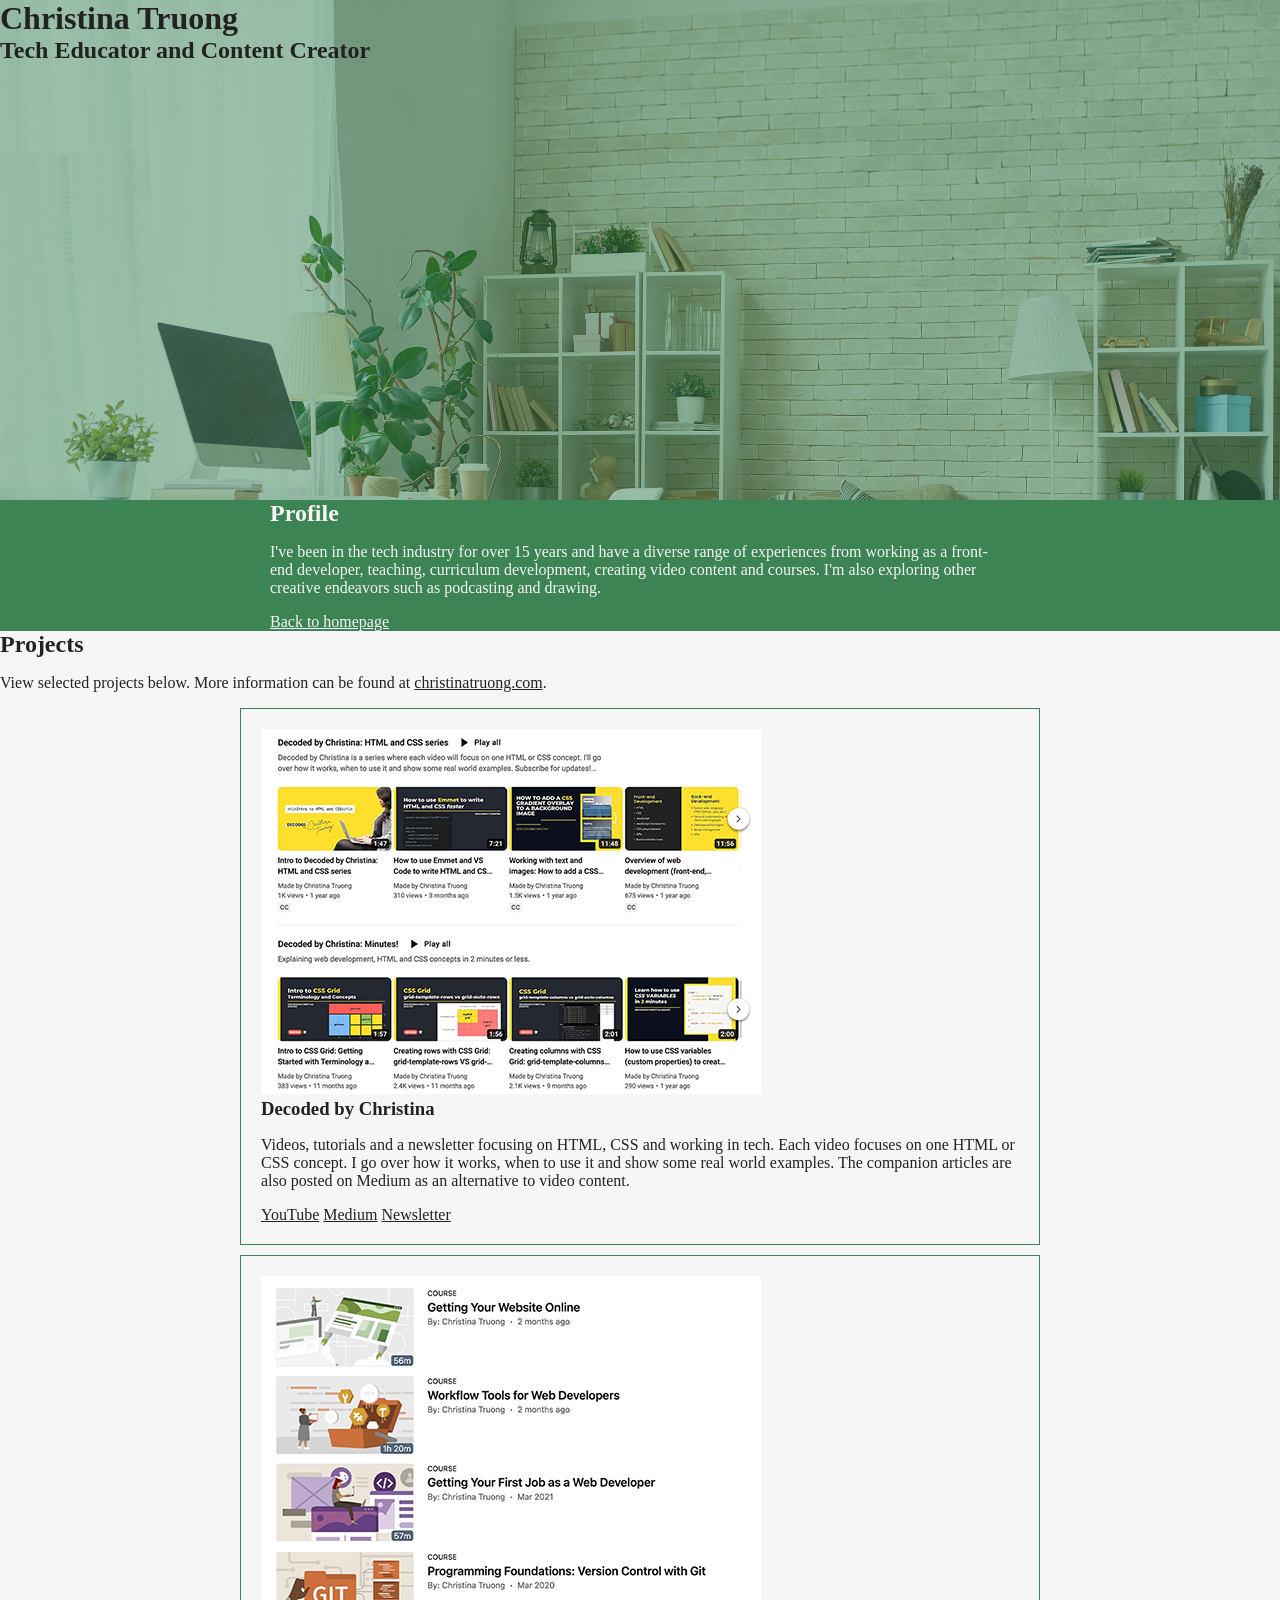
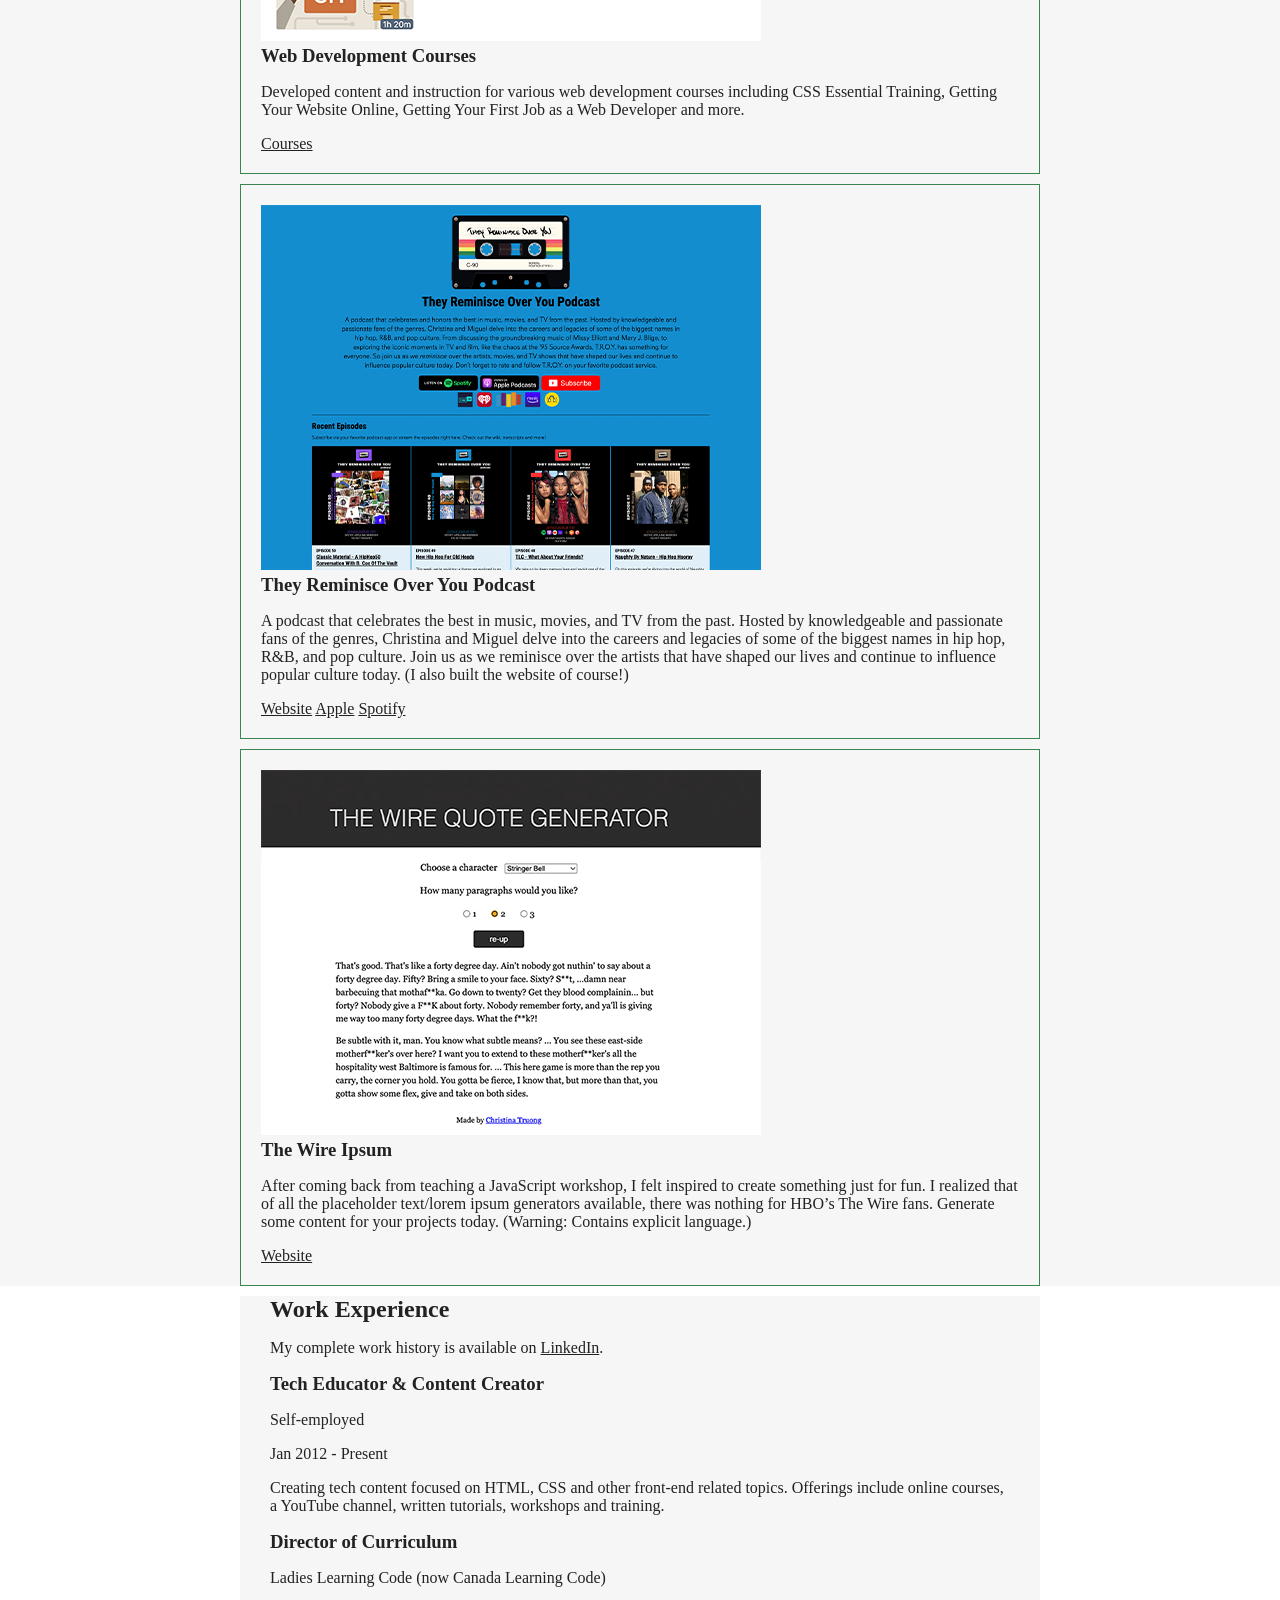
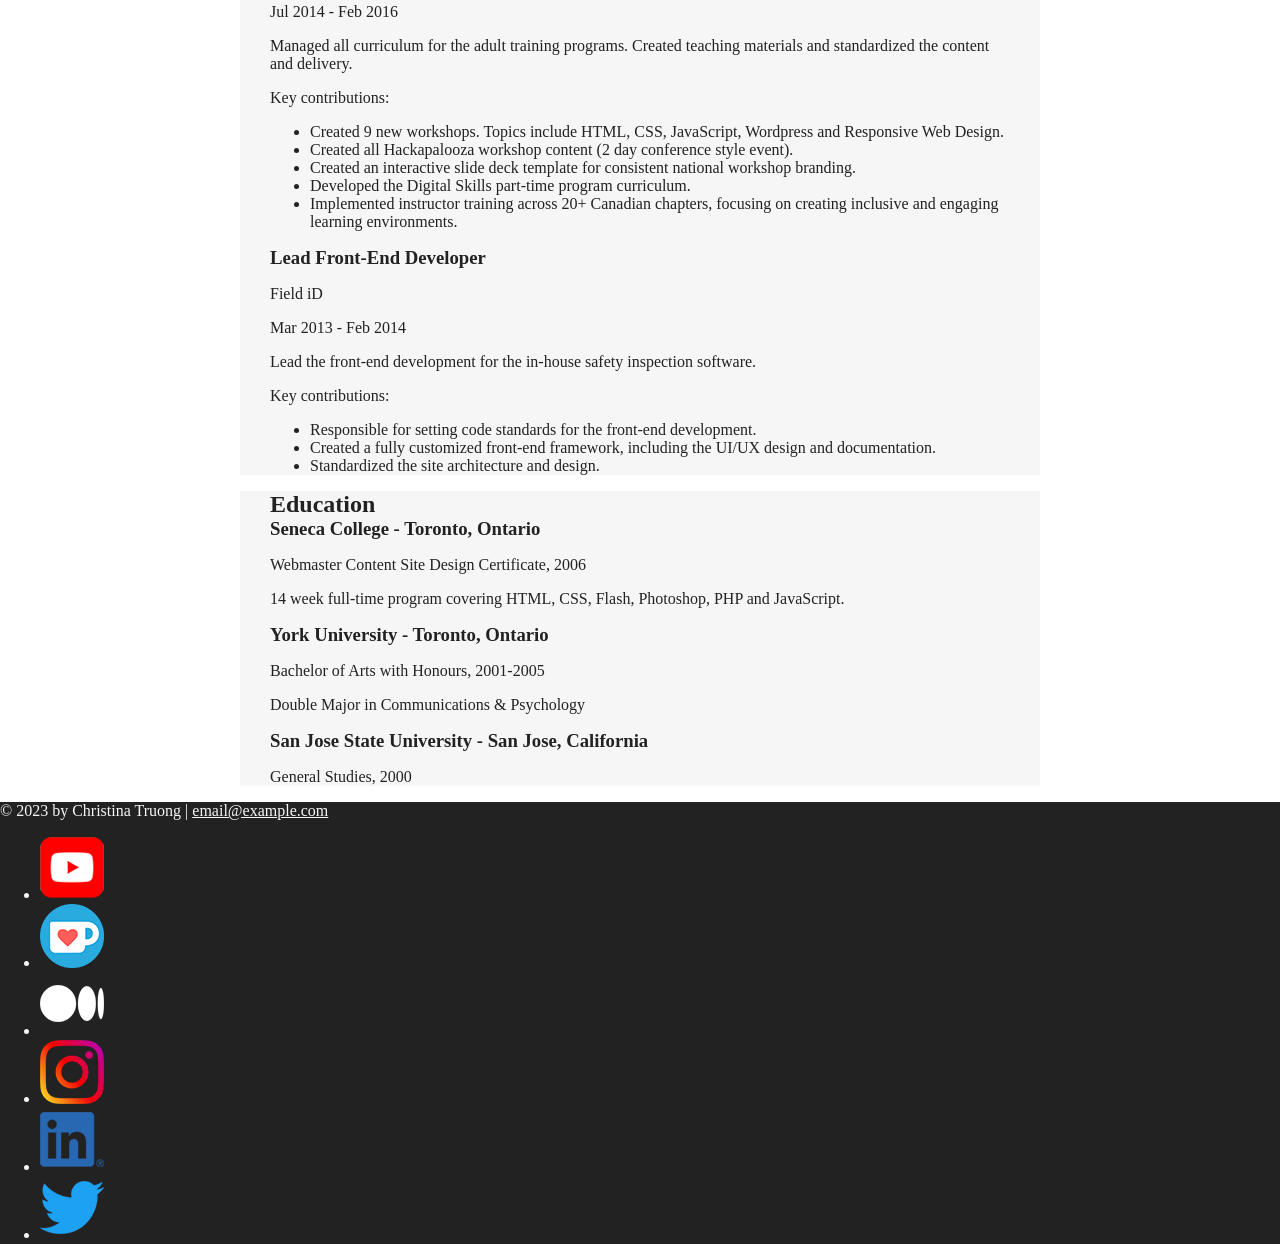
==== resume.html @ 8d16d16e "Center project items add green outline" ====
<!doctype html>
<html lang="en">
  <head>
    <meta charset="UTF-8" />
    <meta name="viewport" content="width=device-width, initial-scale=1.0" />
    <title>Resume | Christina Truong, Tech Educator and Content Creator</title>
    <link rel="stylesheet" href="css/styles.css" />
  </head>
  <body class="resume">
    <!-- //  INTRO  // -->
    <header>
      <h1>Christina Truong</h1>
      <h2>Tech Educator and Content Creator</h2>
    </header>

    <main>
      <!-- //  PROFILE  // -->
      <section id="about" class="bg-primary">
        <div class="content-wrap">
          <h2>Profile</h2>
          <p>
            I've been in the tech industry for over 15 years and have a diverse
            range of experiences from working as a front-end developer,
            teaching, curriculum development, creating video content and
            courses. I'm also exploring other creative endeavors such as
            podcasting and drawing.
          </p>

          <a href="index.html">Back to homepage</a>
        </div>
      </section>

      <!-- //  PROJECTS  // -->
      <section id="projects" class="bg-light">
        <h2>Projects</h2>
        <p>
          View selected projects below. More information can be found at
          <a href="https://christinatruong.com" target="_blank"
            >christinatruong.com</a
          >.
        </p>

        <section class="project-item">
          <img
            src="images/project-decoded-youtube-500px.png"
            srcset="images/project-decoded-youtube-1000px.png 2x"
            alt="Decoded by Christina YouTube video thumbnails"
          />
          <h3>Decoded by Christina</h3>
          <p>
            Videos, tutorials and a newsletter focusing on HTML, CSS and working
            in tech. Each video focuses on one HTML or CSS concept. I go over
            how it works, when to use it and show some real world examples. The
            companion articles are also posted on Medium as an alternative to
            video content.
          </p>
          <a href="https://www.youtube.com/@madebychristina" target="_blank"
            >YouTube</a
          >
          <a href="https://medium.com/@christinatruong" target="_blank"
            >Medium</a
          >
          <a href="https://bychristina.substack.com/" target="_blank"
            >Newsletter</a
          >
        </section>

        <section class="project-item">
          <img
            src="images/project-courses-500px.png"
            srcset="images/project-courses-1000px.png 2x"
            alt="List of course names and thumbnails"
          />
          <h3>Web Development Courses</h3>
          <p>
            Developed content and instruction for various web development
            courses including CSS Essential Training, Getting Your Website
            Online, Getting Your First Job as a Web Developer and more.
          </p>
          <a href="https://christinatruong.com/courses/" target="_blank"
            >Courses</a
          >
        </section>

        <section class="project-item">
          <img
            src="images/project-troy-podcast-500px.png"
            srcset="images/project-troy-podcast-1000px.png 2x"
            alt="The TROY podcast website homepage"
          />
          <h3>They Reminisce Over You Podcast</h3>
          <p>
            A podcast that celebrates the best in music, movies, and TV from the
            past. Hosted by knowledgeable and passionate fans of the genres,
            Christina and Miguel delve into the careers and legacies of some of
            the biggest names in hip hop, R&B, and pop culture. Join us as we
            reminisce over the artists that have shaped our lives and continue
            to influence popular culture today. (I also built the website of
            course!)
          </p>
          <a href="https://troypodcast.com/" target="_blank">Website</a>
          <a
            href="https://podcasts.apple.com/us/podcast/they-reminisce-over-you/id1541737531"
            target="_blank"
            >Apple</a
          >
          <a
            href="https://open.spotify.com/show/7JsQ0j7qldRFpHt63AI8Cn"
            target="_blank"
            >Spotify</a
          >
        </section>

        <section class="project-item">
          <img
            src="images/project-the-wire-ipsum-500px.png"
            srcset="images/project-the-wire-ipsum-1000px.png 2x"
            alt="The Wire Ipsum quote generator website"
          />
          <h3>The Wire Ipsum</h3>
          <p>
            After coming back from teaching a JavaScript workshop, I felt
            inspired to create something just for fun. I realized that of all
            the placeholder text/lorem ipsum generators available, there was
            nothing for HBO’s The Wire fans. Generate some content for your
            projects today. (Warning: Contains explicit language.)
          </p>
          <a href="https://thewireipsum.com" target="_blank">Website</a>
        </section>
      </section>

      <!-- //  WORK EXPERIENCE  // -->
      <section id="resume" class="bg-light content-wrap">
        <!-- Start content edits below this line.  -->
        <h2>Work Experience</h2>
        <p>
          My complete work history is available on
          <a href="https://ca.linkedin.com/in/christinatruong" target="_blank"
            >LinkedIn</a
          >.
        </p>

        <section>
          <h3>Tech Educator & Content Creator</h3>
          <p>Self-employed</p>
          <p>Jan 2012 - Present</p>

          <p>
            Creating tech content focused on HTML, CSS and other front-end
            related topics. Offerings include online courses, a YouTube channel,
            written tutorials, workshops and training.
          </p>
        </section>

        <section>
          <h3>Director of Curriculum</h3>
          <p>Ladies Learning Code (now Canada Learning Code)</p>
          <p>Jul 2014 - Feb 2016</p>

          <p>
            Managed all curriculum for the adult training programs. Created
            teaching materials and standardized the content and delivery.
          </p>
          <p>Key contributions:</p>
          <ul>
            <li>
              Created 9 new workshops. Topics include HTML, CSS, JavaScript,
              Wordpress and Responsive Web Design.
            </li>
            <li>
              Created all Hackapalooza workshop content (2 day conference style
              event).
            </li>
            <li>
              Created an interactive slide deck template for consistent national
              workshop branding.
            </li>
            <li>Developed the Digital Skills part-time program curriculum.</li>
            <li>
              Implemented instructor training across 20+ Canadian chapters,
              focusing on creating inclusive and engaging learning environments.
            </li>
          </ul>
        </section>

        <section>
          <h3>Lead Front-End Developer</h3>
          <p>Field iD</p>
          <p>Mar 2013 - Feb 2014</p>

          <p>
            Lead the front-end development for the in-house safety inspection
            software.
          </p>
          <p>Key contributions:</p>
          <ul>
            <li>
              Responsible for setting code standards for the front-end
              development.
            </li>
            <li>
              Created a fully customized front-end framework, including the
              UI/UX design and documentation.
            </li>
            <li>Standardized the site architecture and design.</li>
          </ul>
        </section>
      </section>

      <!-- //  EDUCATION & CERTIFICATIONS  // -->
      <section id="resume" class="bg-light content-wrap">
        <!-- Start content edits below this line.  -->
        <h2>Education</h2>

        <section>
          <h3>Seneca College - Toronto, Ontario</h3>
          <p>Webmaster Content Site Design Certificate, 2006</p>
          <p>
            14 week full-time program covering HTML, CSS, Flash, Photoshop, PHP
            and JavaScript.
          </p>
        </section>

        <section>
          <h3>York University - Toronto, Ontario</h3>
          <p>Bachelor of Arts with Honours, 2001-2005</p>
          <p>Double Major in Communications & Psychology</p>
        </section>

        <section>
          <h3>San Jose State University - San Jose, California</h3>
          <p>General Studies, 2000</p>
        </section>
      </section>
    </main>

    <!-- //  FOOTER INFO, SOCIAL MEDIA  // -->
    <footer id="contact" class="bg-dark">
      <p>
        © 2023 by Christina Truong |
        <a href="mailto:email@example.com">email@example.com</a>
      </p>

      <ul>
        <li>
          <a href="https://www.youtube.com/@madebychristina" target="_blank"
            ><img src="images/icon-logo-youtube.png" alt="My YouTube channel"
          /></a>
        </li>
        <li>
          <a href="https://ko-fi.com/christinatruong" target="_blank"
            ><img src="images/icon-logo-ko-fi.png" alt="My Ko-Fi homepage"
          /></a>
        </li>
        <li>
          <a href="https://medium.com/@christinatruong" target="_blank"
            ><img src="images/icon-logo-medium.png" alt="My Medium homepage"
          /></a>
        </li>
        <li>
          <a
            href="https://www.instagram.com/christina.is.online/"
            target="_blank"
            ><img src="images/icon-logo-instagram.png" alt="My Instagram"
          /></a>
        </li>
        <li>
          <a href="https://ca.linkedin.com/in/christinatruong" target="_blank"
            ><img src="images/icon-logo-linkedin.png" alt="My LinkedIn profile"
          /></a>
        </li>
        <li>
          <a href="https://twitter.com/christinatruong" target="_blank"
            ><img src="images/icon-logo-twitter.png" alt="My Twitter profile"
          /></a>
        </li>
      </ul>
    </footer>
  </body>
</html>
---- css/styles.css ----
/*
COLOR PALETTE

Dark green    #3c8453 rgb(60 132 83)
Sandy beige   #bcaa96
Dark gray     #222222
Light gray    #d3d4d6
Off-white     #f6f6f6
*/
:root {
  --Darkgray: #222222;
  --Off-white: #f6f6f6;
  --Dark-green: #3c8453;
  --color-dark: var(--Darkgray);
  --color-light: var(--Off-white);
  --color-primary: var(--Dark-green);
}

/* GLOBAL STYLES 
------------------------------------*/
html {
  box-sizing: border-box;
}
*,
*::after {
  box-sizing: inherit;
}
html,
body {
  height: 100%;
}
body {
  margin: 0;
  padding: 0;
}

a {
  color: var(--color-dark);
}
h1,
h2,
h3,
h4 {
  margin: 0 auto;
  padding: 0;
}

.bg-dark a,
.bg-primary a {
  color: var(--color-light);
}
.bg-dark {
  background: var(--color-dark);
  color: var(--color-light);
}

.bg-light {
  background: var(--color-light);
  color: var(--color-dark);
}

.bg-primary {
  background: var(--color-primary);
  color: var(--color-light);
}

.list-reset {
  list-style-type: none;
  margin: 0 auto;
  padding: 0;
}
.content-wrap {
  max-width: 800px;
  margin: 0 auto;
  padding: 0 30px;
}

/* HOME
------------------------------------*/
header {
  height: 500px;
  background-image:
    linear-gradient(rgba(60, 132, 83, 0.5), rgba(60, 132, 83, 0.5)),
    url("../images/bg-home-office-studio.jpg");
  background-repeat: no-repeat;
  background-position: top right;
  background-size: cover;
  color: var(--color-dark);
}

/* RESUME
------------------------------------*/

/* Profile
------------------------------------*/

/* Projects
------------------------------------*/
.project-item {
  border: 1px solid var(--color-primary);
  padding: 20px;
  margin: 0 auto;
  margin-bottom: 10px;
  max-width: 800px;
}

/* Work Experience
------------------------------------*/

/* Education
------------------------------------*/

/* FOOTER
------------------------------------*/
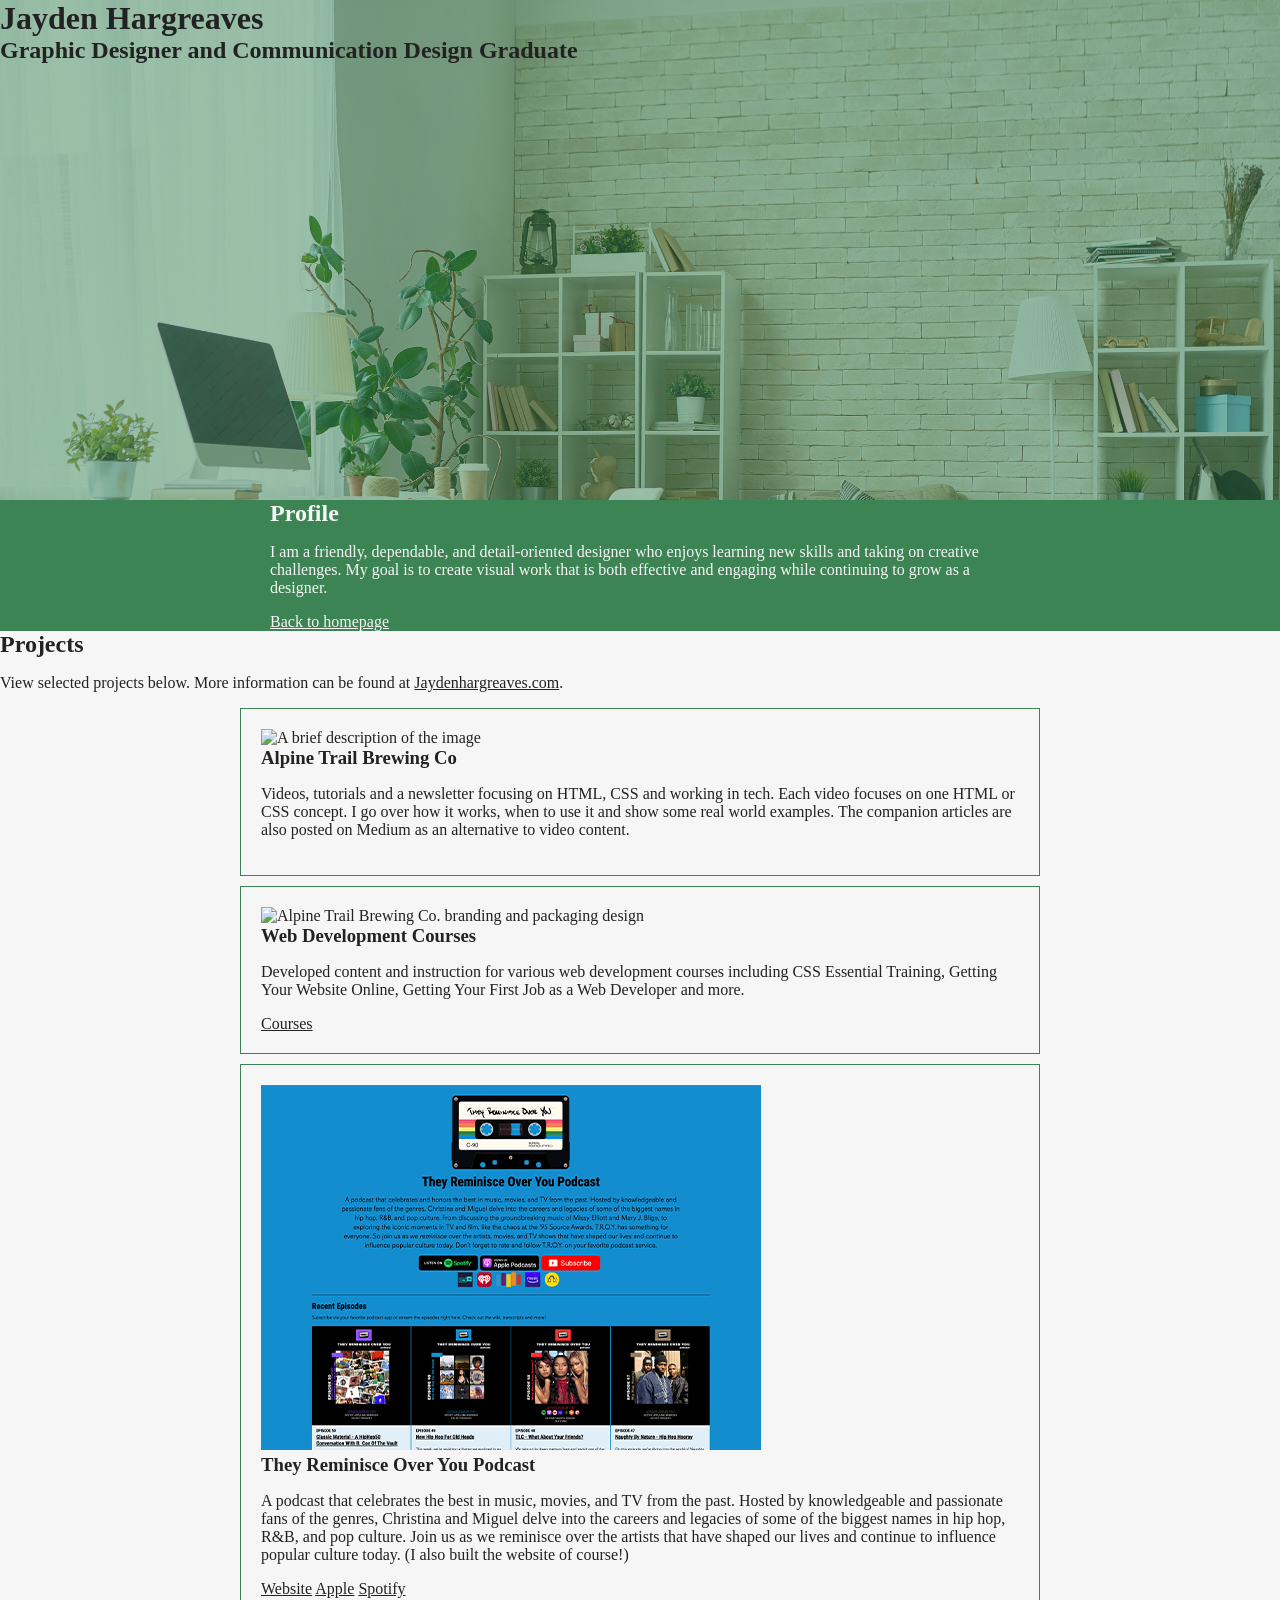
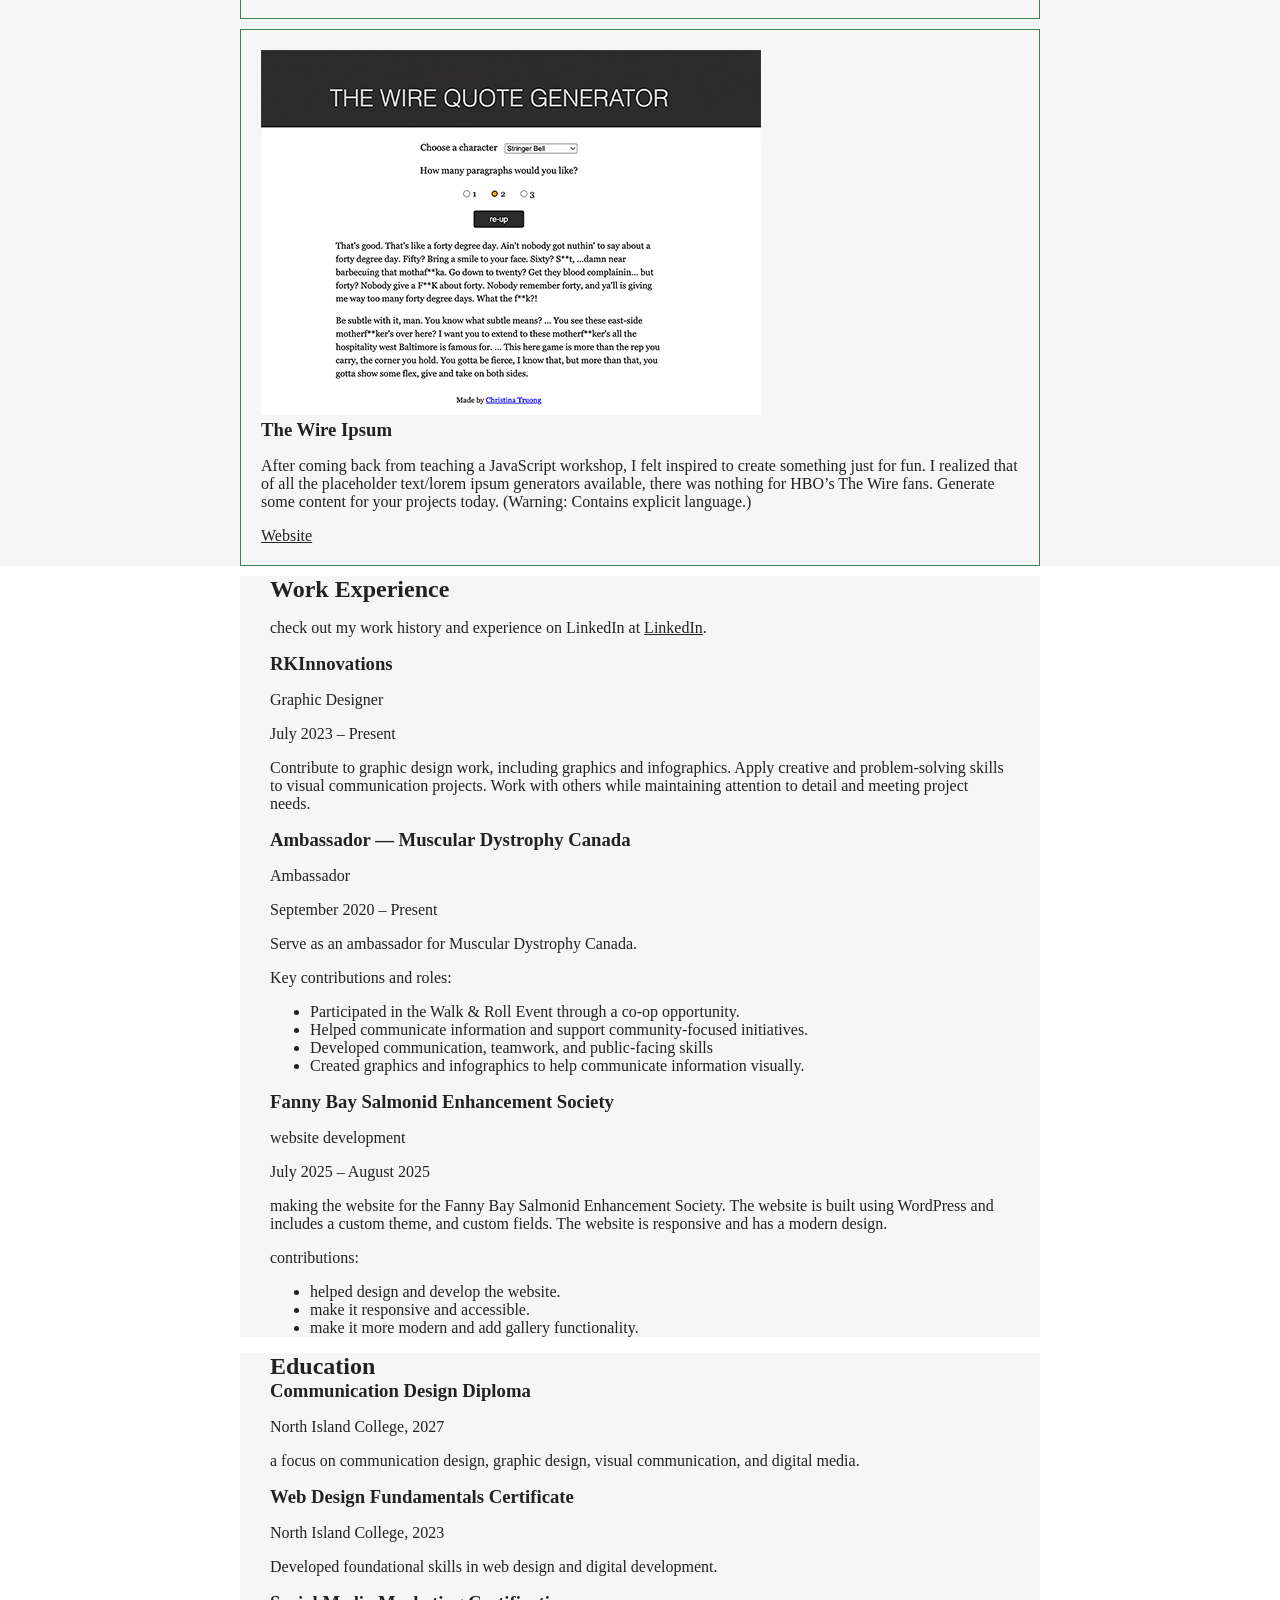
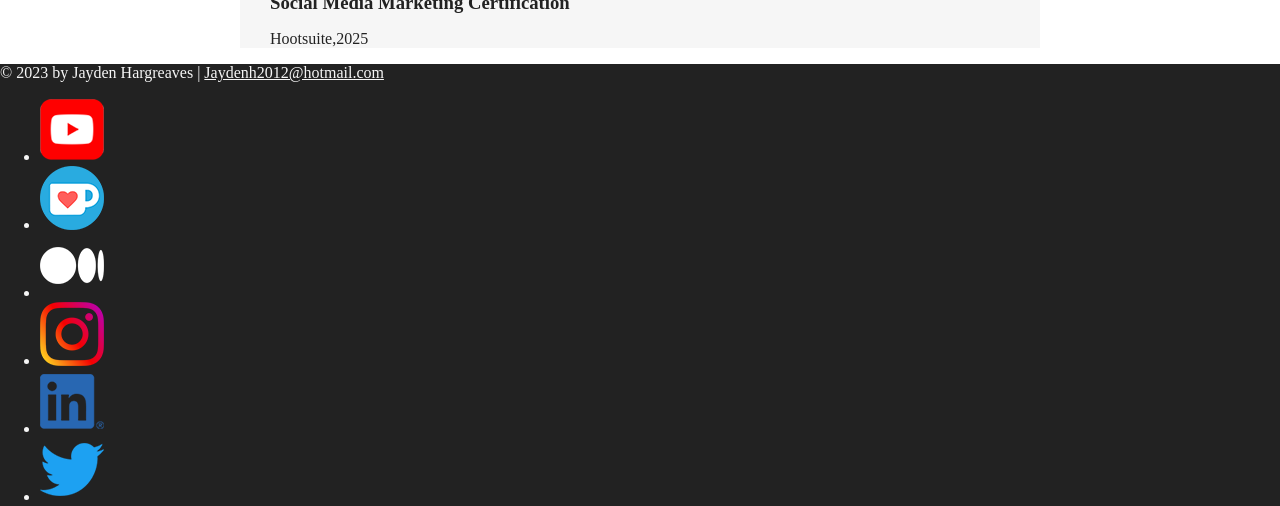
==== commit 27ebc3ac: "Update resume website with personal content and projects" ====
--- a/resume.html
+++ b/resume.html
@@ -3,14 +3,17 @@
   <head>
     <meta charset="UTF-8" />
     <meta name="viewport" content="width=device-width, initial-scale=1.0" />
-    <title>Resume | Christina Truong, Tech Educator and Content Creator</title>
+    <title>
+      Resume | Jayden Hargreaves, Graphic Designer and Communication Design
+      Graduate
+    </title>
     <link rel="stylesheet" href="css/styles.css" />
   </head>
   <body class="resume">
     <!-- //  INTRO  // -->
     <header>
-      <h1>Christina Truong</h1>
-      <h2>Tech Educator and Content Creator</h2>
+      <h1>Jayden Hargreaves</h1>
+      <h2>Graphic Designer and Communication Design Graduate</h2>
     </header>
 
     <main>
@@ -19,11 +22,10 @@
         <div class="content-wrap">
           <h2>Profile</h2>
           <p>
-            I've been in the tech industry for over 15 years and have a diverse
-            range of experiences from working as a front-end developer,
-            teaching, curriculum development, creating video content and
-            courses. I'm also exploring other creative endeavors such as
-            podcasting and drawing.
+            I am a friendly, dependable, and detail-oriented designer who enjoys
+            learning new skills and taking on creative challenges. My goal is to
+            create visual work that is both effective and engaging while
+            continuing to grow as a designer.
           </p>
 
           <a href="index.html">Back to homepage</a>
@@ -35,18 +37,14 @@
         <h2>Projects</h2>
         <p>
           View selected projects below. More information can be found at
-          <a href="https://christinatruong.com" target="_blank"
-            >christinatruong.com</a
+          <a href="https://jaydenhargreaves.com" target="_blank"
+            >Jaydenhargreaves.com</a
           >.
         </p>
 
         <section class="project-item">
-          <img
-            src="images/project-decoded-youtube-500px.png"
-            srcset="images/project-decoded-youtube-1000px.png 2x"
-            alt="Decoded by Christina YouTube video thumbnails"
-          />
-          <h3>Decoded by Christina</h3>
+          <img src="images/vvvv.png" alt="A brief description of the image" />
+          <h3>Alpine Trail Brewing Co</h3>
           <p>
             Videos, tutorials and a newsletter focusing on HTML, CSS and working
             in tech. Each video focuses on one HTML or CSS concept. I go over
@@ -54,22 +52,12 @@
             companion articles are also posted on Medium as an alternative to
             video content.
           </p>
-          <a href="https://www.youtube.com/@madebychristina" target="_blank"
-            >YouTube</a
-          >
-          <a href="https://medium.com/@christinatruong" target="_blank"
-            >Medium</a
-          >
-          <a href="https://bychristina.substack.com/" target="_blank"
-            >Newsletter</a
-          >
         </section>
 
         <section class="project-item">
           <img
-            src="images/project-courses-500px.png"
-            srcset="images/project-courses-1000px.png 2x"
-            alt="List of course names and thumbnails"
+            src="alpine-trail-brewing.jpg"
+            alt="Alpine Trail Brewing Co. branding and packaging design"
           />
           <h3>Web Development Courses</h3>
           <p>
@@ -134,75 +122,64 @@
         <!-- Start content edits below this line.  -->
         <h2>Work Experience</h2>
         <p>
-          My complete work history is available on
+          check out my work history and experience on LinkedIn at
           <a href="https://ca.linkedin.com/in/christinatruong" target="_blank"
             >LinkedIn</a
           >.
         </p>
 
         <section>
-          <h3>Tech Educator & Content Creator</h3>
-          <p>Self-employed</p>
-          <p>Jan 2012 - Present</p>
-
-          <p>
-            Creating tech content focused on HTML, CSS and other front-end
-            related topics. Offerings include online courses, a YouTube channel,
-            written tutorials, workshops and training.
-          </p>
-        </section>
-
-        <section>
-          <h3>Director of Curriculum</h3>
-          <p>Ladies Learning Code (now Canada Learning Code)</p>
-          <p>Jul 2014 - Feb 2016</p>
-
-          <p>
-            Managed all curriculum for the adult training programs. Created
-            teaching materials and standardized the content and delivery.
-          </p>
-          <p>Key contributions:</p>
+          <h3>RKInnovations</h3>
+          <p>Graphic Designer</p>
+          <p>July 2023 – Present</p>
+
+          <p>
+            Contribute to graphic design work, including graphics and
+            infographics. Apply creative and problem-solving skills to visual
+            communication projects. Work with others while maintaining attention
+            to detail and meeting project needs.
+          </p>
+        </section>
+
+        <section>
+          <h3>Ambassador — Muscular Dystrophy Canada</h3>
+          <p>Ambassador</p>
+          <p>September 2020 – Present</p>
+
+          <p>Serve as an ambassador for Muscular Dystrophy Canada.</p>
+          <p>Key contributions and roles:</p>
           <ul>
             <li>
-              Created 9 new workshops. Topics include HTML, CSS, JavaScript,
-              Wordpress and Responsive Web Design.
+              Participated in the Walk & Roll Event through a co-op opportunity.
             </li>
             <li>
-              Created all Hackapalooza workshop content (2 day conference style
-              event).
+              Helped communicate information and support community-focused
+              initiatives.
             </li>
+            <li>Developed communication, teamwork, and public-facing skills</li>
             <li>
-              Created an interactive slide deck template for consistent national
-              workshop branding.
-            </li>
-            <li>Developed the Digital Skills part-time program curriculum.</li>
-            <li>
-              Implemented instructor training across 20+ Canadian chapters,
-              focusing on creating inclusive and engaging learning environments.
+              Created graphics and infographics to help communicate information
+              visually.
             </li>
           </ul>
         </section>
 
         <section>
-          <h3>Lead Front-End Developer</h3>
-          <p>Field iD</p>
-          <p>Mar 2013 - Feb 2014</p>
-
-          <p>
-            Lead the front-end development for the in-house safety inspection
-            software.
-          </p>
-          <p>Key contributions:</p>
+          <h3>Fanny Bay Salmonid Enhancement Society</h3>
+          <p>website development</p>
+          <p>July 2025 – August 2025</p>
+
+          <p>
+            making the website for the Fanny Bay Salmonid Enhancement Society.
+            The website is built using WordPress and includes a custom theme,
+            and custom fields. The website is responsive and has a modern
+            design.
+          </p>
+          <p>contributions:</p>
           <ul>
-            <li>
-              Responsible for setting code standards for the front-end
-              development.
-            </li>
-            <li>
-              Created a fully customized front-end framework, including the
-              UI/UX design and documentation.
-            </li>
-            <li>Standardized the site architecture and design.</li>
+            <li>helped design and develop the website.</li>
+            <li>make it responsive and accessible.</li>
+            <li>make it more modern and add gallery functionality.</li>
           </ul>
         </section>
       </section>
@@ -213,23 +190,25 @@
         <h2>Education</h2>
 
         <section>
-          <h3>Seneca College - Toronto, Ontario</h3>
-          <p>Webmaster Content Site Design Certificate, 2006</p>
-          <p>
-            14 week full-time program covering HTML, CSS, Flash, Photoshop, PHP
-            and JavaScript.
-          </p>
-        </section>
-
-        <section>
-          <h3>York University - Toronto, Ontario</h3>
-          <p>Bachelor of Arts with Honours, 2001-2005</p>
-          <p>Double Major in Communications & Psychology</p>
-        </section>
-
-        <section>
-          <h3>San Jose State University - San Jose, California</h3>
-          <p>General Studies, 2000</p>
+          <h3>Communication Design Diploma</h3>
+          <p>North Island College, 2027</p>
+          <p>
+            a focus on communication design, graphic design, visual
+            communication, and digital media.
+          </p>
+        </section>
+
+        <section>
+          <h3>Web Design Fundamentals Certificate</h3>
+          <p>North Island College, 2023</p>
+          <p>
+            Developed foundational skills in web design and digital development.
+          </p>
+        </section>
+
+        <section>
+          <h3>Social Media Marketing Certification</h3>
+          <p>Hootsuite,2025</p>
         </section>
       </section>
     </main>
@@ -237,8 +216,8 @@
     <!-- //  FOOTER INFO, SOCIAL MEDIA  // -->
     <footer id="contact" class="bg-dark">
       <p>
-        © 2023 by Christina Truong |
-        <a href="mailto:email@example.com">email@example.com</a>
+        © 2023 by Jayden Hargreaves |
+        <a href="mailto:Jaydenh2012@hotmail.com">Jaydenh2012@hotmail.com</a>
       </p>
 
       <ul>
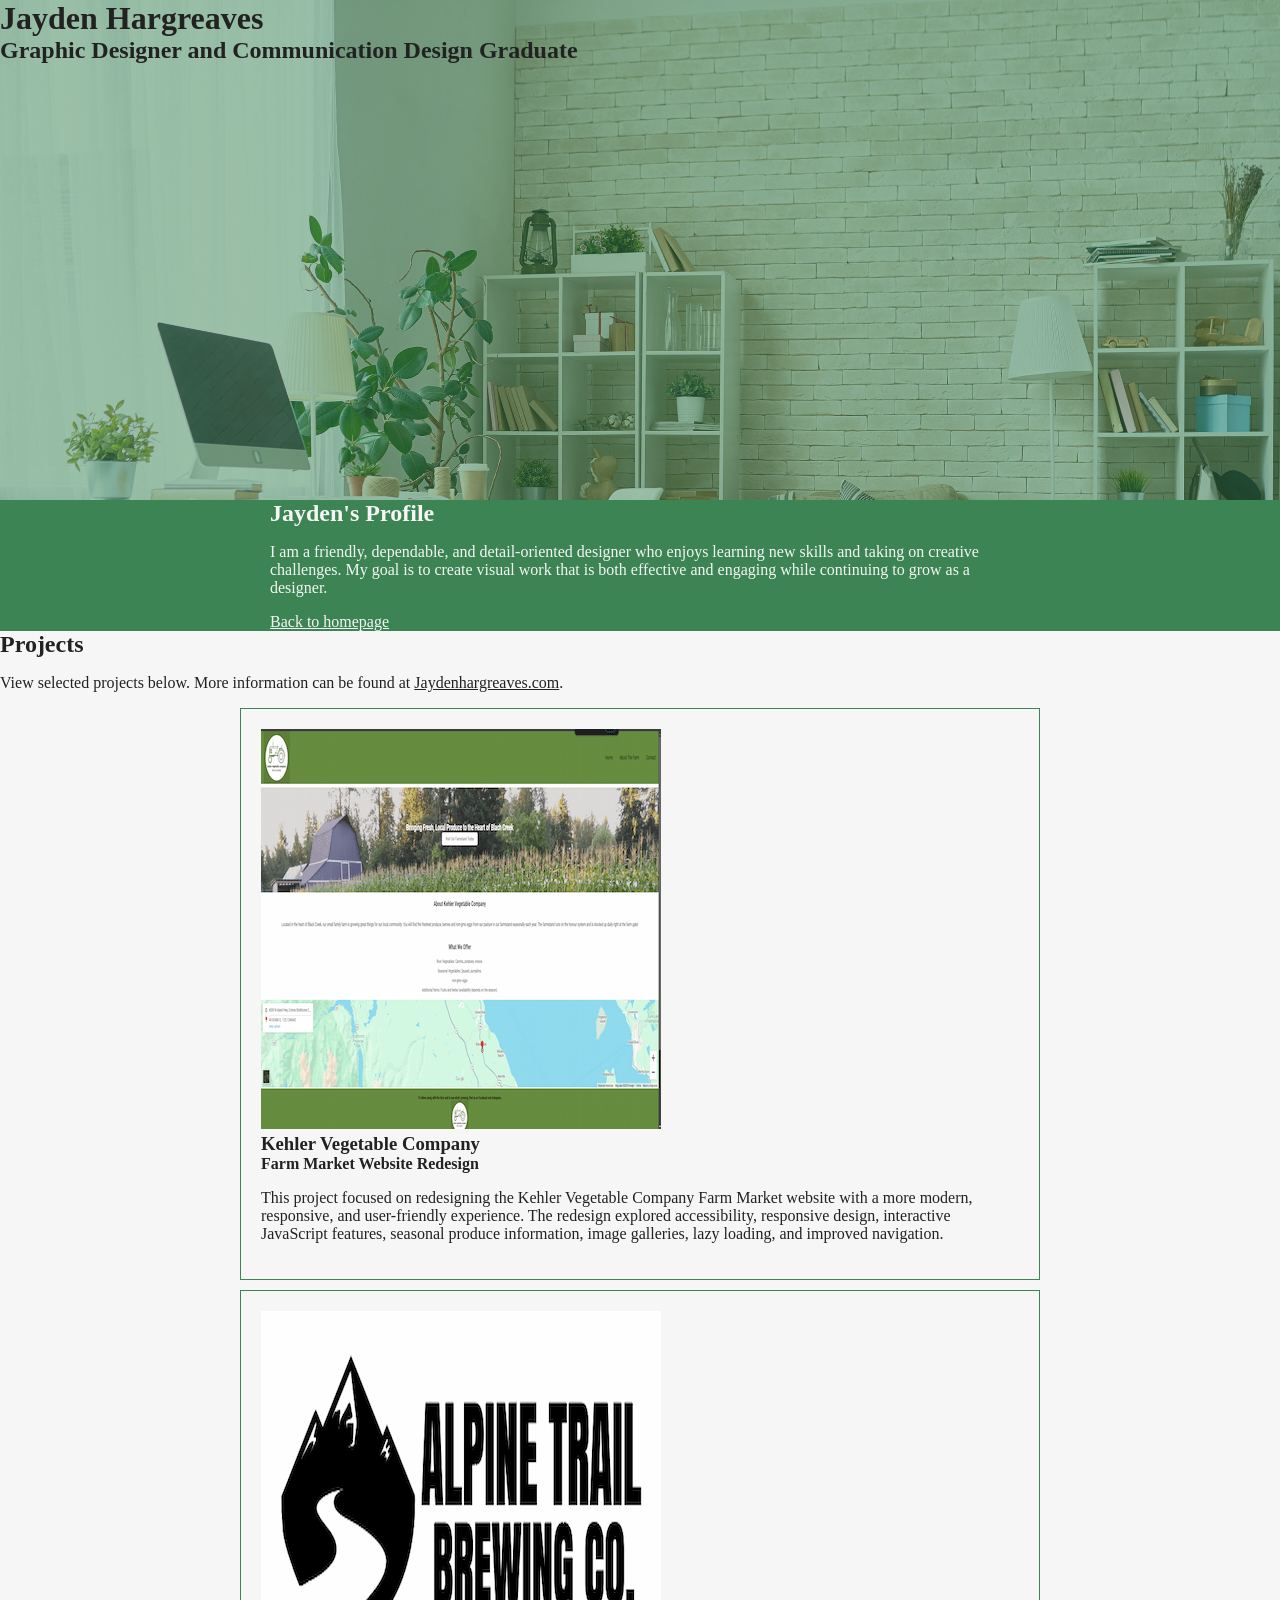
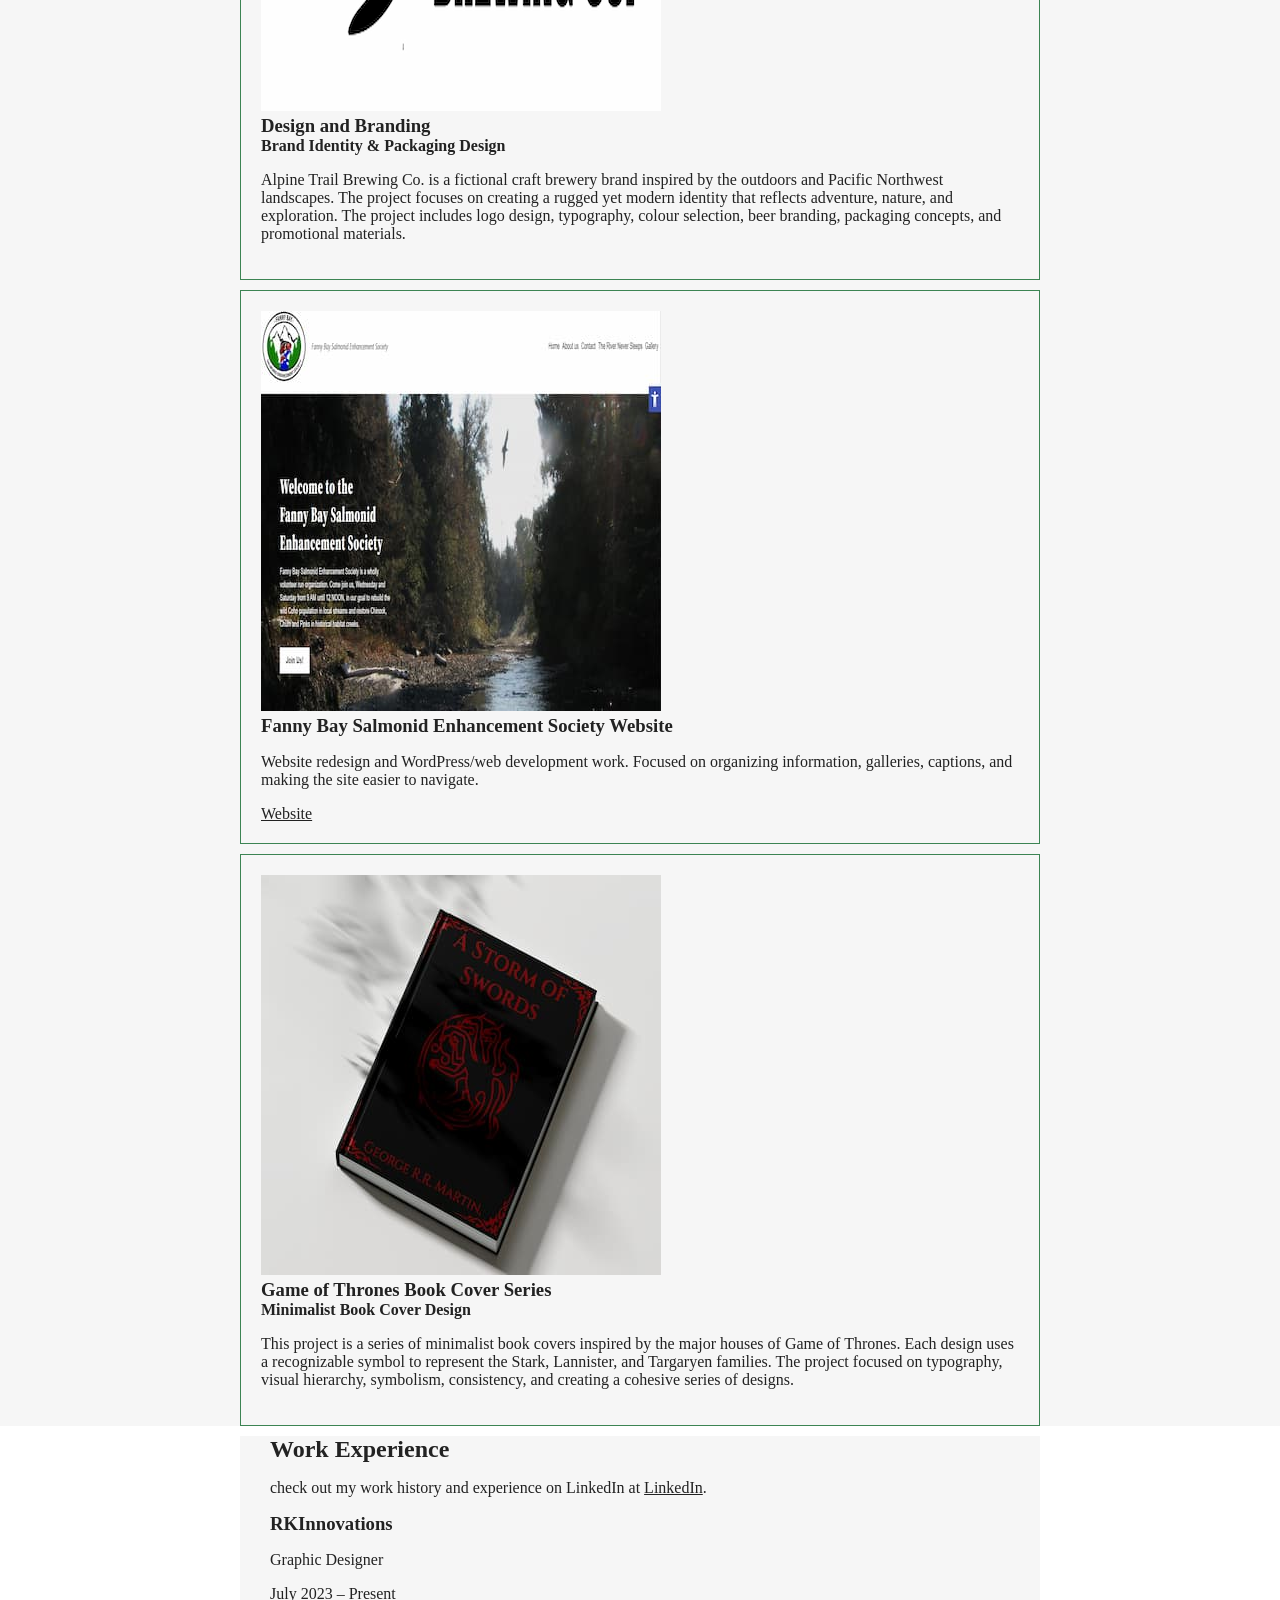
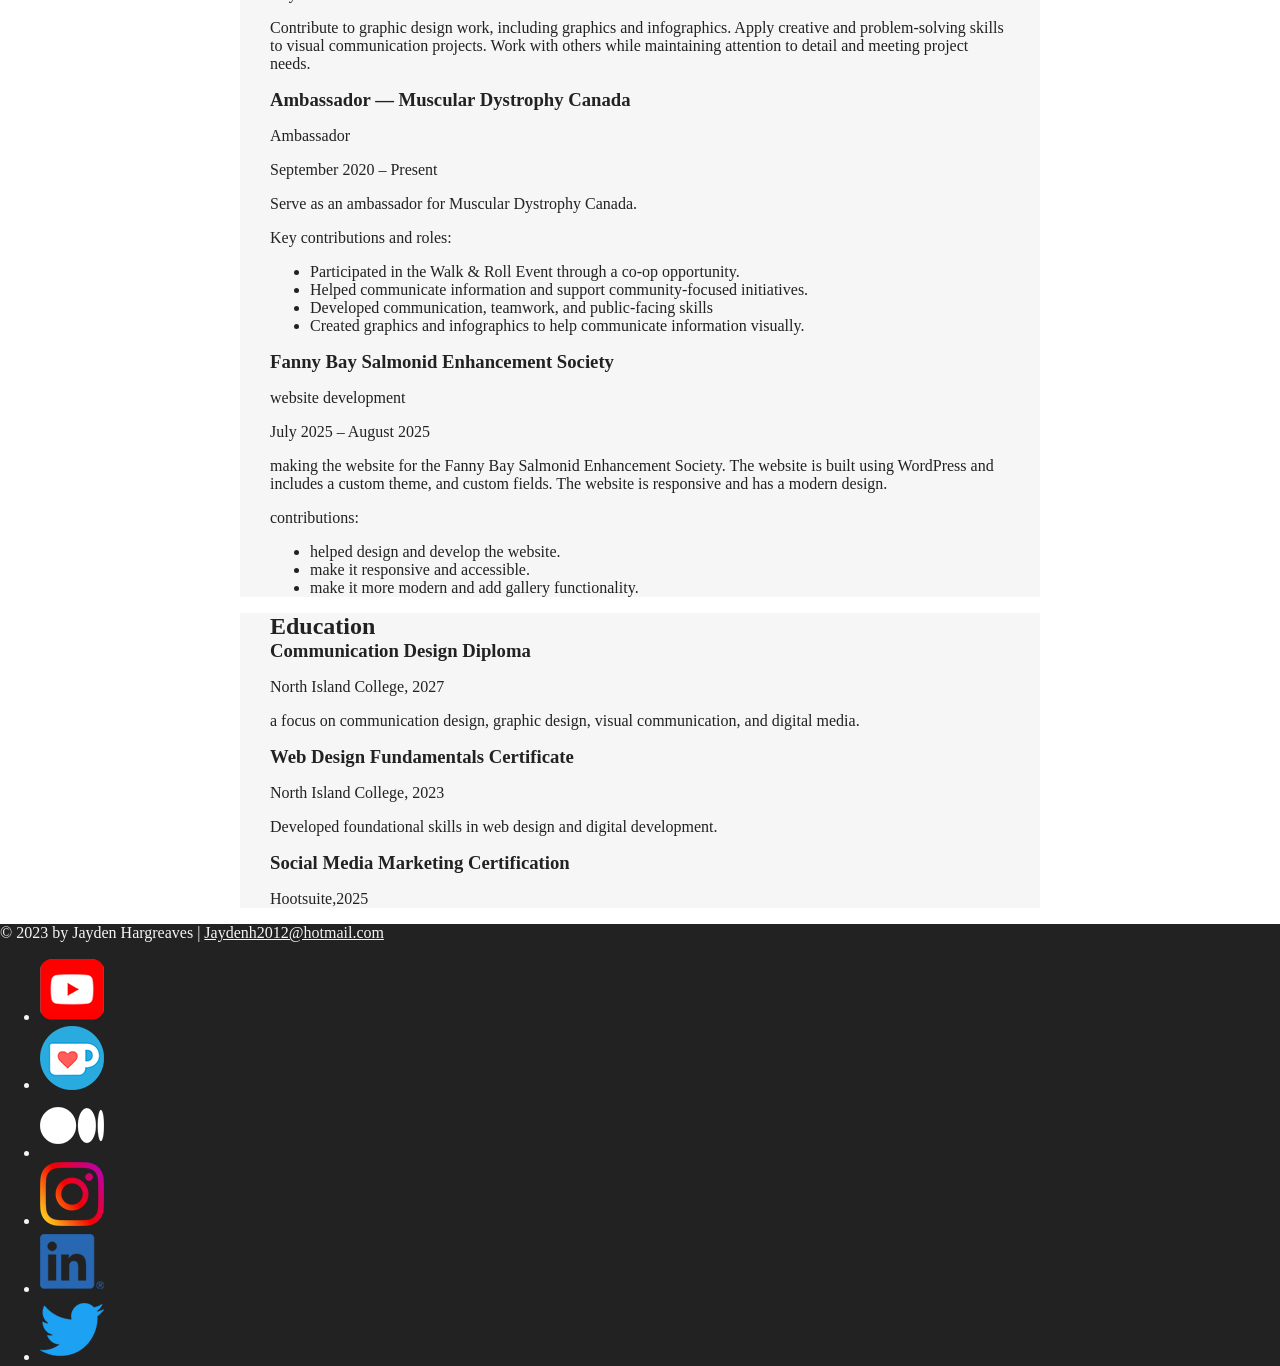
==== commit 10de67fa: "Finish project information and finalize resume site edits" ====
--- a/resume.html
+++ b/resume.html
@@ -20,7 +20,7 @@
       <!-- //  PROFILE  // -->
       <section id="about" class="bg-primary">
         <div class="content-wrap">
-          <h2>Profile</h2>
+          <h2>Jayden's Profile</h2>
           <p>
             I am a friendly, dependable, and detail-oriented designer who enjoys
             learning new skills and taking on creative challenges. My goal is to
@@ -43,77 +43,66 @@
         </p>
 
         <section class="project-item">
-          <img src="images/vvvv.png" alt="A brief description of the image" />
-          <h3>Alpine Trail Brewing Co</h3>
-          <p>
-            Videos, tutorials and a newsletter focusing on HTML, CSS and working
-            in tech. Each video focuses on one HTML or CSS concept. I go over
-            how it works, when to use it and show some real world examples. The
-            companion articles are also posted on Medium as an alternative to
-            video content.
-          </p>
-        </section>
-
-        <section class="project-item">
-          <img
-            src="alpine-trail-brewing.jpg"
+          <img
+            src="images/farm-photo1.png"
+            alt="Kehler Vegetable Company farm market"
+          />
+          <h3>Kehler Vegetable Company</h3>
+          <h4>Farm Market Website Redesign</h4>
+          <p>
+            This project focused on redesigning the Kehler Vegetable Company
+            Farm Market website with a more modern, responsive, and
+            user-friendly experience. The redesign explored accessibility,
+            responsive design, interactive JavaScript features, seasonal produce
+            information, image galleries, lazy loading, and improved navigation.
+          </p>
+        </section>
+
+        <section class="project-item">
+          <img
+            src="images/alpine-400px.png"
             alt="Alpine Trail Brewing Co. branding and packaging design"
           />
-          <h3>Web Development Courses</h3>
-          <p>
-            Developed content and instruction for various web development
-            courses including CSS Essential Training, Getting Your Website
-            Online, Getting Your First Job as a Web Developer and more.
-          </p>
-          <a href="https://christinatruong.com/courses/" target="_blank"
-            >Courses</a
-          >
-        </section>
-
-        <section class="project-item">
-          <img
-            src="images/project-troy-podcast-500px.png"
-            srcset="images/project-troy-podcast-1000px.png 2x"
-            alt="The TROY podcast website homepage"
-          />
-          <h3>They Reminisce Over You Podcast</h3>
-          <p>
-            A podcast that celebrates the best in music, movies, and TV from the
-            past. Hosted by knowledgeable and passionate fans of the genres,
-            Christina and Miguel delve into the careers and legacies of some of
-            the biggest names in hip hop, R&B, and pop culture. Join us as we
-            reminisce over the artists that have shaped our lives and continue
-            to influence popular culture today. (I also built the website of
-            course!)
-          </p>
-          <a href="https://troypodcast.com/" target="_blank">Website</a>
-          <a
-            href="https://podcasts.apple.com/us/podcast/they-reminisce-over-you/id1541737531"
-            target="_blank"
-            >Apple</a
-          >
-          <a
-            href="https://open.spotify.com/show/7JsQ0j7qldRFpHt63AI8Cn"
-            target="_blank"
-            >Spotify</a
-          >
-        </section>
-
-        <section class="project-item">
-          <img
-            src="images/project-the-wire-ipsum-500px.png"
-            srcset="images/project-the-wire-ipsum-1000px.png 2x"
-            alt="The Wire Ipsum quote generator website"
-          />
-          <h3>The Wire Ipsum</h3>
-          <p>
-            After coming back from teaching a JavaScript workshop, I felt
-            inspired to create something just for fun. I realized that of all
-            the placeholder text/lorem ipsum generators available, there was
-            nothing for HBO’s The Wire fans. Generate some content for your
-            projects today. (Warning: Contains explicit language.)
-          </p>
-          <a href="https://thewireipsum.com" target="_blank">Website</a>
+          <h3>Design and Branding</h3>
+          <h4>Brand Identity & Packaging Design</h4>
+          <p>
+            Alpine Trail Brewing Co. is a fictional craft brewery brand inspired
+            by the outdoors and Pacific Northwest landscapes. The project
+            focuses on creating a rugged yet modern identity that reflects
+            adventure, nature, and exploration. The project includes logo
+            design, typography, colour selection, beer branding, packaging
+            concepts, and promotional materials.
+          </p>
+        </section>
+
+        <section class="project-item">
+          <img
+            src="images/fanny-bay.jpg"
+            alt="fanny bay salmonid enhancement society"
+          />
+          <h3>Fanny Bay Salmonid Enhancement Society Website</h3>
+          <p>
+            Website redesign and WordPress/web development work. Focused on
+            organizing information, galleries, captions, and making the site
+            easier to navigate.
+          </p>
+          <a href="https://fbses.ca/#Goals" target="_blank">Website</a>
+        </section>
+
+        <section class="project-item">
+          <img
+            src="images/Book cover mockup3.jpg"
+            alt="Game of Thrones Book Cover Series"
+          />
+          <h3>Game of Thrones Book Cover Series</h3>
+          <h4>Minimalist Book Cover Design</h4>
+          <p>
+            This project is a series of minimalist book covers inspired by the
+            major houses of Game of Thrones. Each design uses a recognizable
+            symbol to represent the Stark, Lannister, and Targaryen families.
+            The project focused on typography, visual hierarchy, symbolism,
+            consistency, and creating a cohesive series of designs.
+          </p>
         </section>
       </section>
 
@@ -123,7 +112,7 @@
         <h2>Work Experience</h2>
         <p>
           check out my work history and experience on LinkedIn at
-          <a href="https://ca.linkedin.com/in/christinatruong" target="_blank"
+          <a href="https://ca.linkedin.com/in/jaydenhargreaves" target="_blank"
             >LinkedIn</a
           >.
         </p>
@@ -222,34 +211,32 @@
 
       <ul>
         <li>
-          <a href="https://www.youtube.com/@madebychristina" target="_blank"
+          <a href="https://www.youtube.com/@jaydenhargreaves" target="_blank"
             ><img src="images/icon-logo-youtube.png" alt="My YouTube channel"
           /></a>
         </li>
         <li>
-          <a href="https://ko-fi.com/christinatruong" target="_blank"
+          <a href="https://ko-fi.com/jaydenhargreaves" target="_blank"
             ><img src="images/icon-logo-ko-fi.png" alt="My Ko-Fi homepage"
           /></a>
         </li>
         <li>
-          <a href="https://medium.com/@christinatruong" target="_blank"
+          <a href="https://medium.com/@jaydenhargreaves" target="_blank"
             ><img src="images/icon-logo-medium.png" alt="My Medium homepage"
           /></a>
         </li>
         <li>
-          <a
-            href="https://www.instagram.com/christina.is.online/"
-            target="_blank"
+          <a href="https://www.instagram.com/jaydenhargreaves/" target="_blank"
             ><img src="images/icon-logo-instagram.png" alt="My Instagram"
           /></a>
         </li>
         <li>
-          <a href="https://ca.linkedin.com/in/christinatruong" target="_blank"
+          <a href="https://ca.linkedin.com/in/jaydenhargreaves" target="_blank"
             ><img src="images/icon-logo-linkedin.png" alt="My LinkedIn profile"
           /></a>
         </li>
         <li>
-          <a href="https://twitter.com/christinatruong" target="_blank"
+          <a href="https://twitter.com/jaydenhargreaves" target="_blank"
             ><img src="images/icon-logo-twitter.png" alt="My Twitter profile"
           /></a>
         </li>
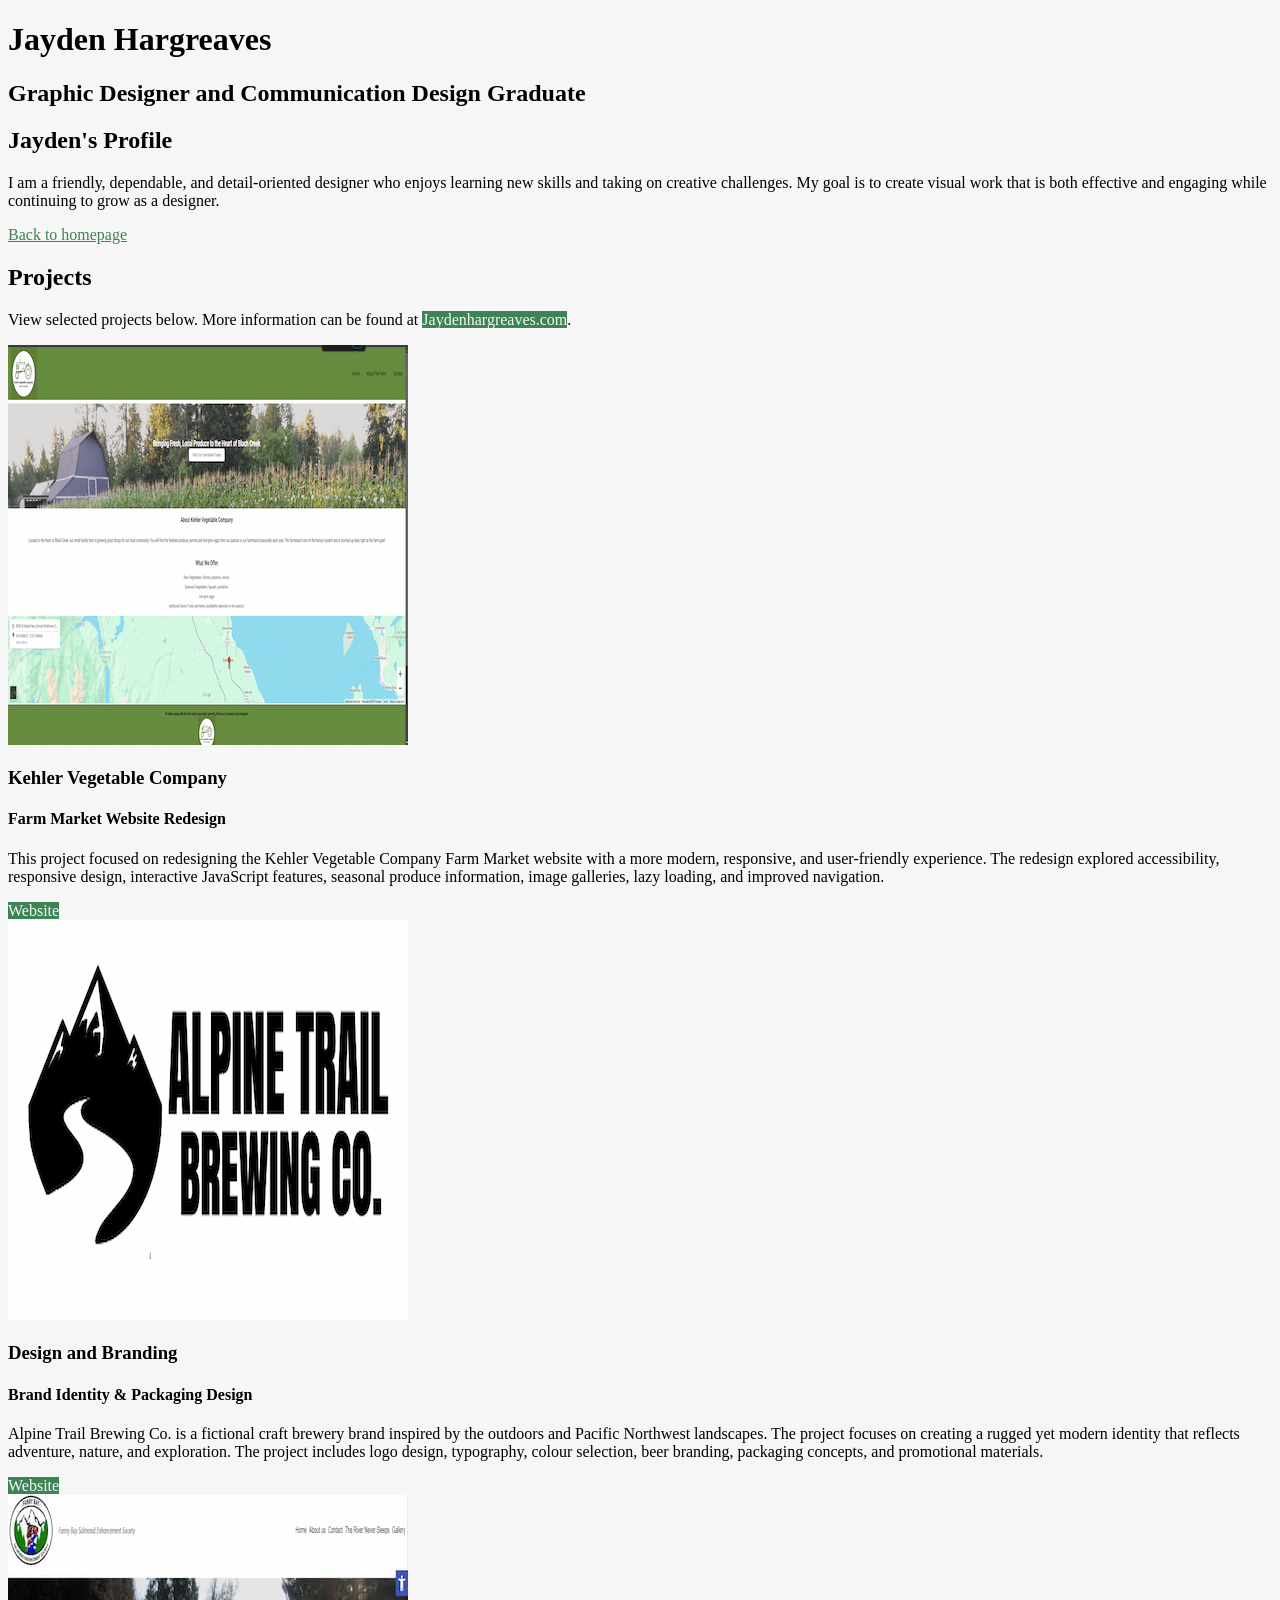
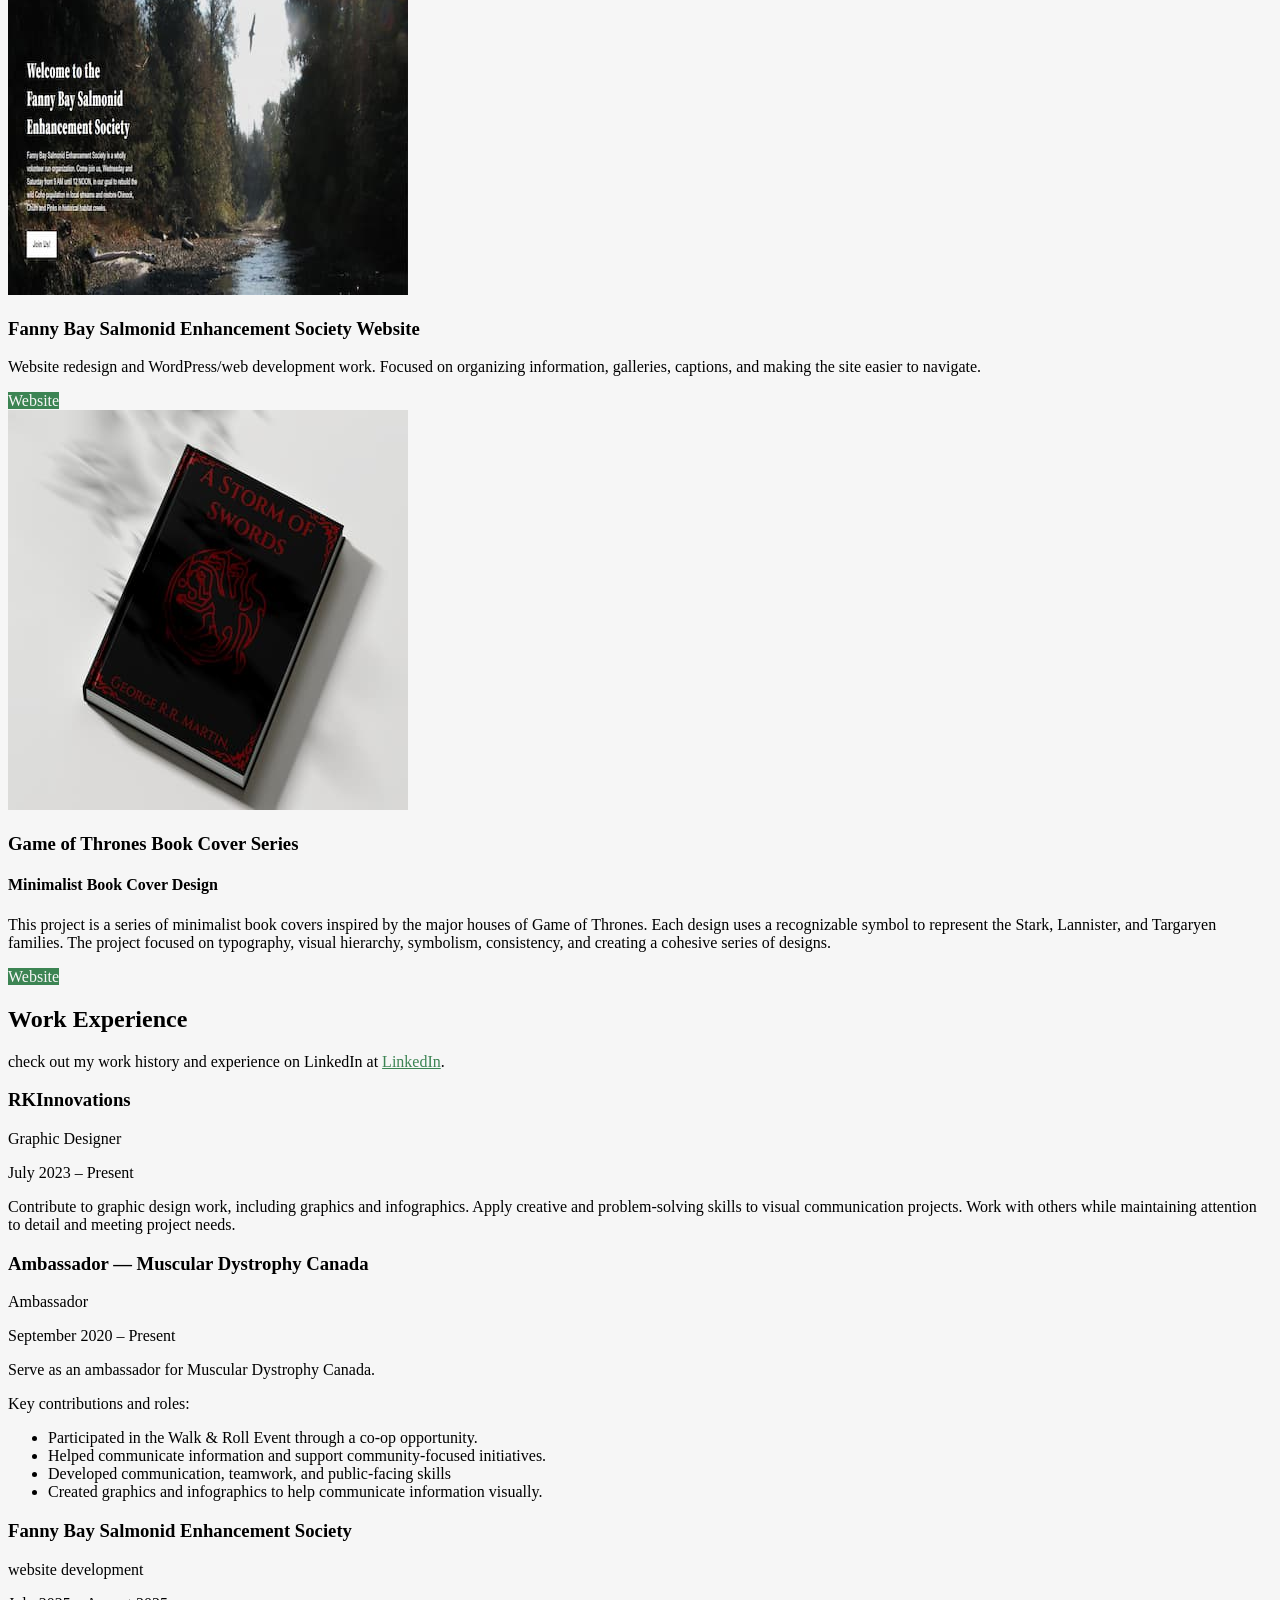
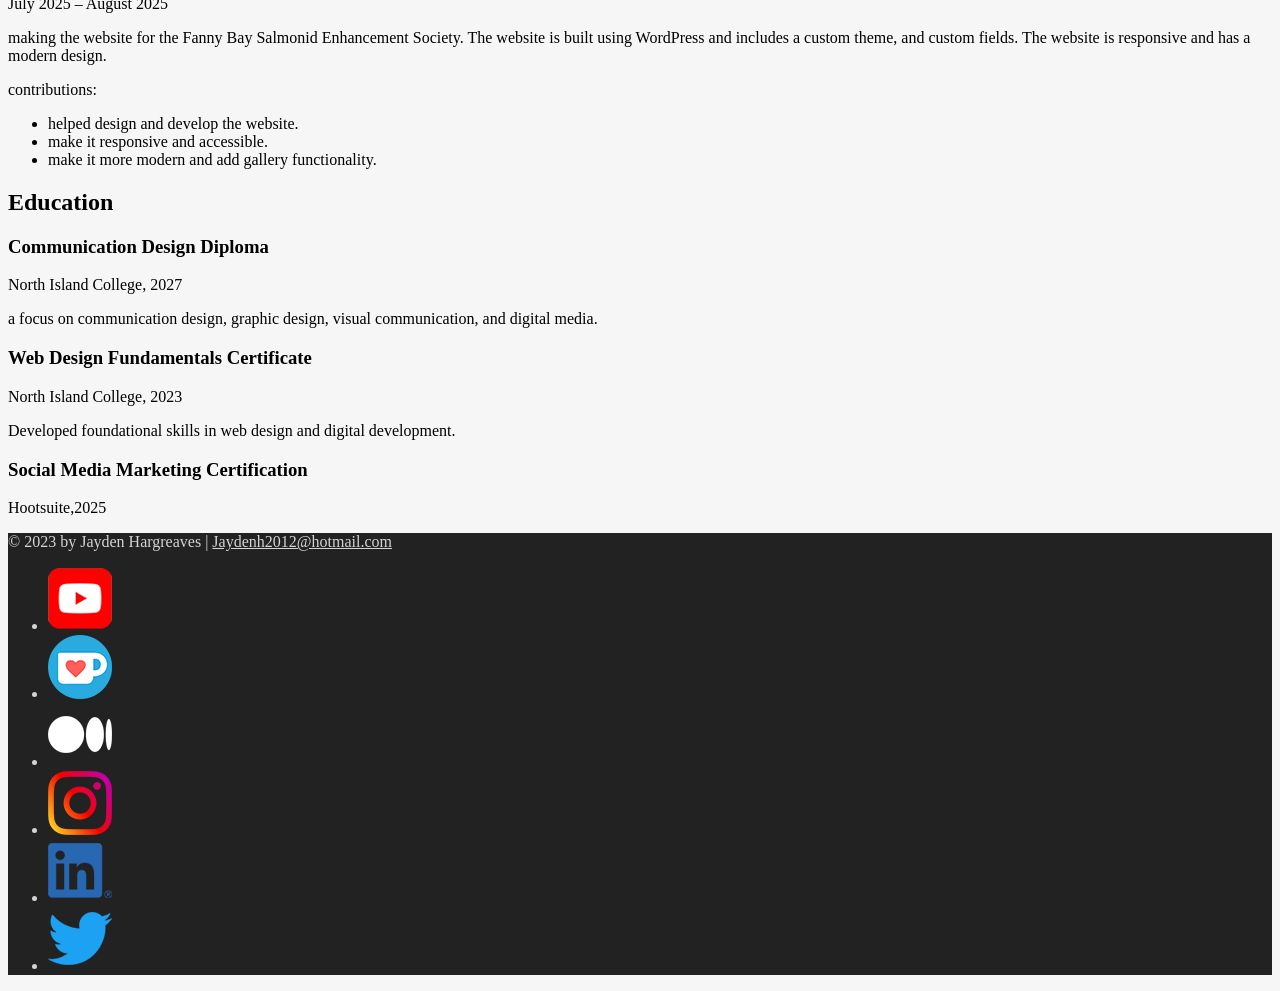
==== commit 24ab591a: "Added a btn class and updated the CSS to style the buttons with color." ====
--- a/resume.html
+++ b/resume.html
@@ -18,7 +18,7 @@
 
     <main>
       <!-- //  PROFILE  // -->
-      <section id="about" class="bg-primary">
+      <section>
         <div class="content-wrap">
           <h2>Jayden's Profile</h2>
           <p>
@@ -33,11 +33,11 @@
       </section>
 
       <!-- //  PROJECTS  // -->
-      <section id="projects" class="bg-light">
+      <section>
         <h2>Projects</h2>
         <p>
           View selected projects below. More information can be found at
-          <a href="https://jaydenhargreaves.com" target="_blank"
+          <a class="btn" href="https://jaydenhargreaves.com" target="_blank"
             >Jaydenhargreaves.com</a
           >.
         </p>
@@ -56,6 +56,9 @@
             responsive design, interactive JavaScript features, seasonal produce
             information, image galleries, lazy loading, and improved navigation.
           </p>
+          <a class="btn" href="https://jaydenhargreaves.com/" target="_blank"
+            >Website</a
+          >
         </section>
 
         <section class="project-item">
@@ -73,6 +76,9 @@
             design, typography, colour selection, beer branding, packaging
             concepts, and promotional materials.
           </p>
+          <a class="btn" href="https://jaydenhargreaves.com/" target="_blank"
+            >Website</a
+          >
         </section>
 
         <section class="project-item">
@@ -86,7 +92,9 @@
             organizing information, galleries, captions, and making the site
             easier to navigate.
           </p>
-          <a href="https://fbses.ca/#Goals" target="_blank">Website</a>
+          <a class="btn" href="https://jaydenhargreaves.com/" target="_blank"
+            >Website</a
+          >
         </section>
 
         <section class="project-item">
@@ -103,11 +111,14 @@
             The project focused on typography, visual hierarchy, symbolism,
             consistency, and creating a cohesive series of designs.
           </p>
+          <a class="btn" href="https://jaydenhargreaves.com/" target="_blank"
+            >Website</a
+          >
         </section>
       </section>
 
       <!-- //  WORK EXPERIENCE  // -->
-      <section id="resume" class="bg-light content-wrap">
+      <section>
         <!-- Start content edits below this line.  -->
         <h2>Work Experience</h2>
         <p>
@@ -174,7 +185,7 @@
       </section>
 
       <!-- //  EDUCATION & CERTIFICATIONS  // -->
-      <section id="resume" class="bg-light content-wrap">
+      <section>
         <!-- Start content edits below this line.  -->
         <h2>Education</h2>
 
@@ -203,7 +214,7 @@
     </main>
 
     <!-- //  FOOTER INFO, SOCIAL MEDIA  // -->
-    <footer id="contact" class="bg-dark">
+    <footer>
       <p>
         © 2023 by Jayden Hargreaves |
         <a href="mailto:Jaydenh2012@hotmail.com">Jaydenh2012@hotmail.com</a>
--- a/css/styles.css
+++ b/css/styles.css
@@ -7,85 +7,40 @@
 Light gray    #d3d4d6
 Off-white     #f6f6f6
 */
-:root {
-  --Darkgray: #222222;
-  --Off-white: #f6f6f6;
-  --Dark-green: #3c8453;
-  --color-dark: var(--Darkgray);
-  --color-light: var(--Off-white);
-  --color-primary: var(--Dark-green);
-}
 
 /* GLOBAL STYLES 
 ------------------------------------*/
-html {
-  box-sizing: border-box;
-}
-*,
-*::after {
-  box-sizing: inherit;
-}
-html,
 body {
-  height: 100%;
-}
-body {
-  margin: 0;
-  padding: 0;
+  background-color: #f6f6f6;
 }
 
+/* links*/
 a {
-  color: var(--color-dark);
+  color: #3c8453;
 }
-h1,
-h2,
-h3,
-h4 {
-  margin: 0 auto;
-  padding: 0;
+a:hover {
+  color: #bcaa96;
+  text-decoration: none;
 }
-
-.bg-dark a,
-.bg-primary a {
-  color: var(--color-light);
+footer a {
+  color: #d3d4d5;
 }
-.bg-dark {
-  background: var(--color-dark);
-  color: var(--color-light);
+footer a:hover {
+  color: #3c8453;
 }
-
-.bg-light {
-  background: var(--color-light);
-  color: var(--color-dark);
+.btn {
+  background: #3c8453;
+  color: #f6f6f6;
+  text-decoration: none;
 }
-
-.bg-primary {
-  background: var(--color-primary);
-  color: var(--color-light);
-}
-
-.list-reset {
-  list-style-type: none;
-  margin: 0 auto;
-  padding: 0;
-}
-.content-wrap {
-  max-width: 800px;
-  margin: 0 auto;
-  padding: 0 30px;
-}
-
 /* HOME
 ------------------------------------*/
-header {
-  height: 500px;
-  background-image:
-    linear-gradient(rgba(60, 132, 83, 0.5), rgba(60, 132, 83, 0.5)),
-    url("../images/bg-home-office-studio.jpg");
-  background-repeat: no-repeat;
-  background-position: top right;
+.home {
+  background: url(../images/bg-home-office-studio.jpg) no-repeat;
   background-size: cover;
-  color: var(--color-dark);
+}
+.home .content-wrapper {
+  background: rgb(255 255 255 / 0.9);
 }
 
 /* RESUME
@@ -96,13 +51,6 @@
 
 /* Projects
 ------------------------------------*/
-.project-item {
-  border: 1px solid var(--color-primary);
-  padding: 20px;
-  margin: 0 auto;
-  margin-bottom: 10px;
-  max-width: 800px;
-}
 
 /* Work Experience
 ------------------------------------*/
@@ -112,3 +60,7 @@
 
 /* FOOTER
 ------------------------------------*/
+footer {
+  background-color: #222;
+  color: #d3d4d5;
+}
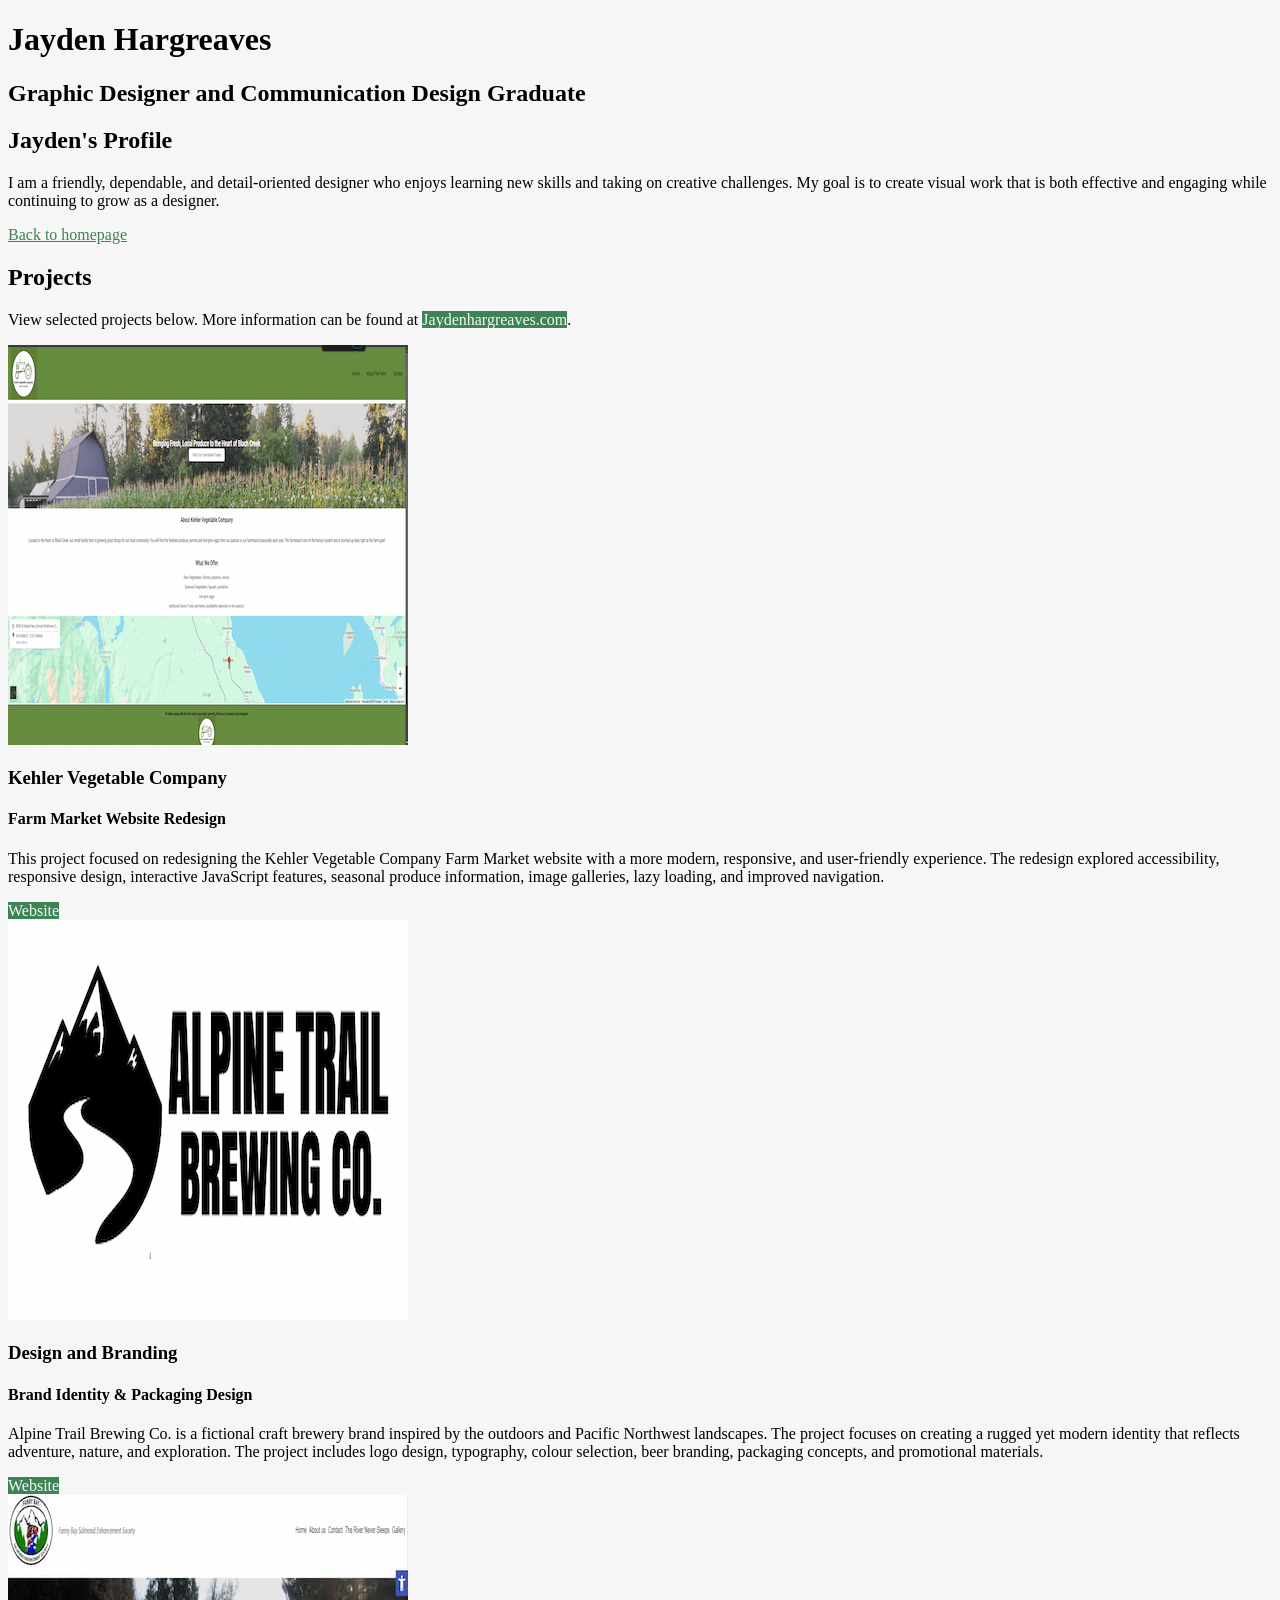
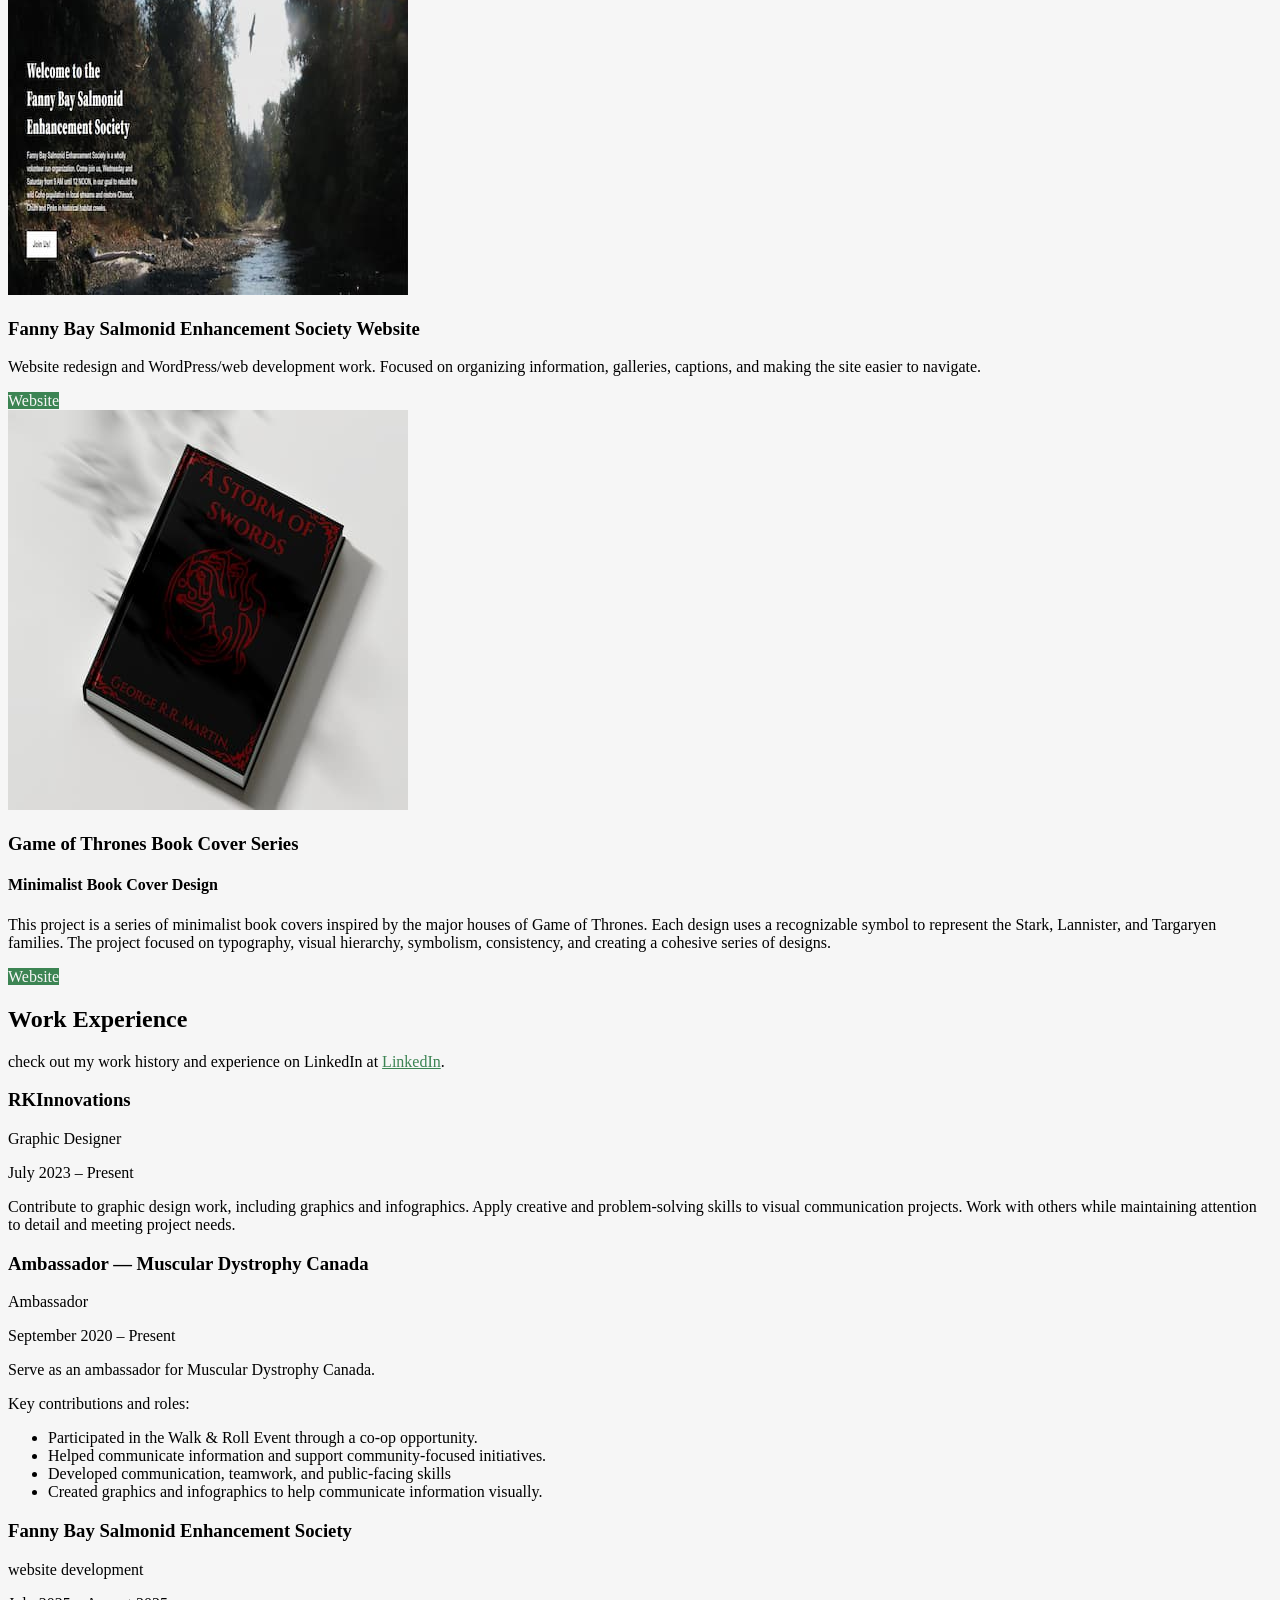
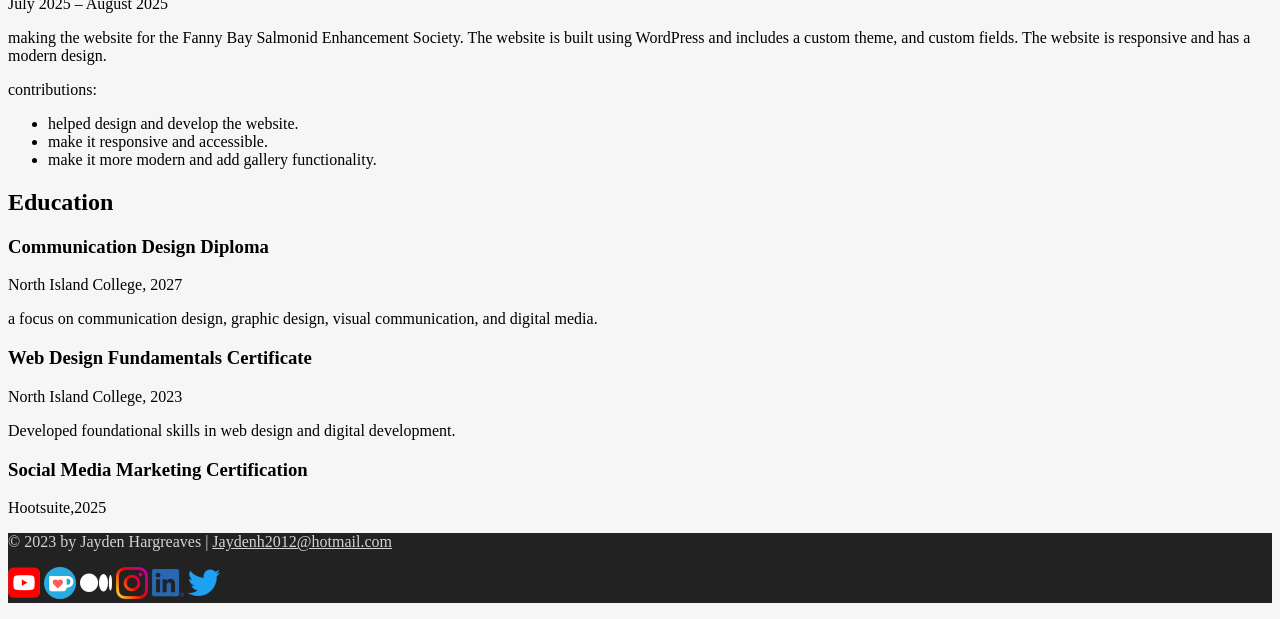
==== commit 3c9372e0: "Added a social class and aligned the social media icons in a row using CSS." ====
--- a/resume.html
+++ b/resume.html
@@ -220,7 +220,7 @@
         <a href="mailto:Jaydenh2012@hotmail.com">Jaydenh2012@hotmail.com</a>
       </p>
 
-      <ul>
+      <ul class="socials">
         <li>
           <a href="https://www.youtube.com/@jaydenhargreaves" target="_blank"
             ><img src="images/icon-logo-youtube.png" alt="My YouTube channel"
--- a/css/styles.css
+++ b/css/styles.css
@@ -10,6 +10,15 @@
 
 /* GLOBAL STYLES 
 ------------------------------------*/
+html {
+  box-sizing: border-box;
+}
+*,
+*:before,
+*:after {
+  box-sizing: inherit;
+}
+
 body {
   background-color: #f6f6f6;
 }
@@ -64,3 +73,13 @@
   background-color: #222;
   color: #d3d4d5;
 }
+.socials {
+  list-style: none;
+  padding: 0;
+}
+.socials li {
+  display: inline-block;
+}
+.socials img {
+  width: 32px;
+}
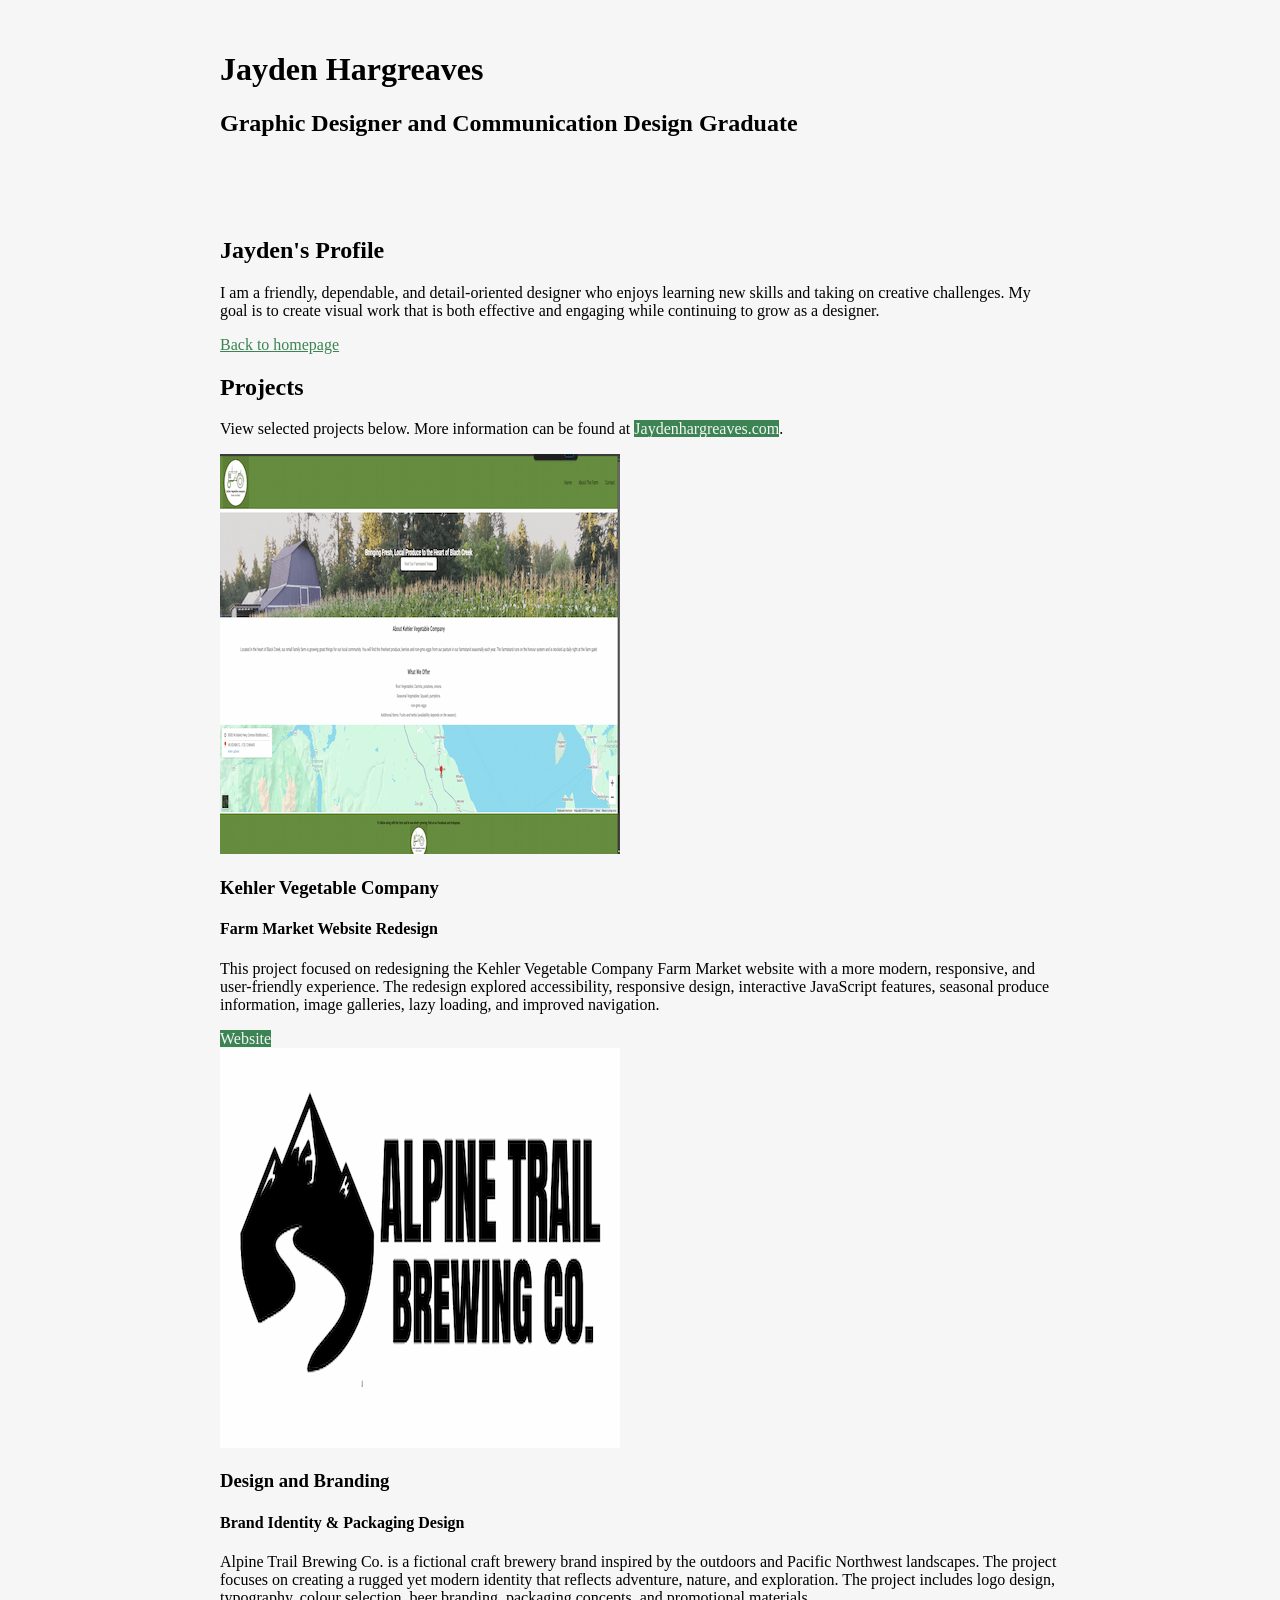
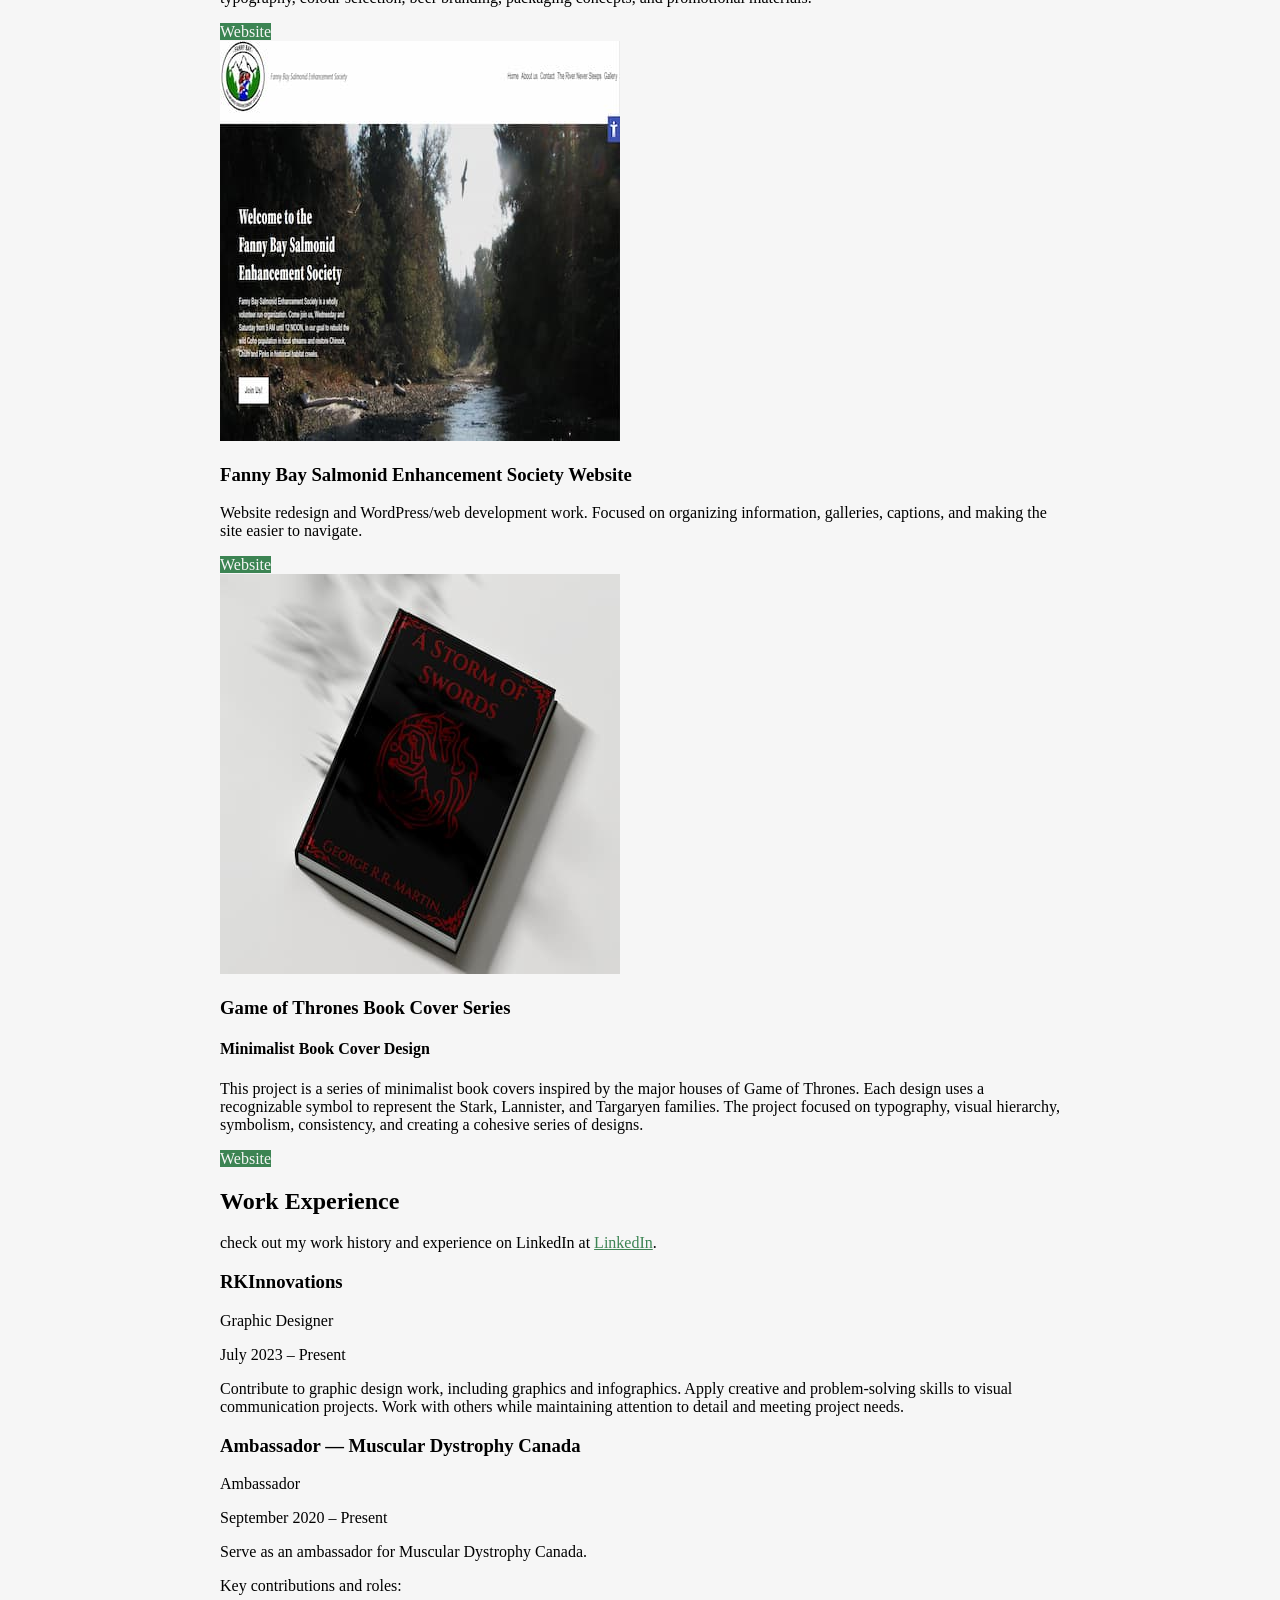
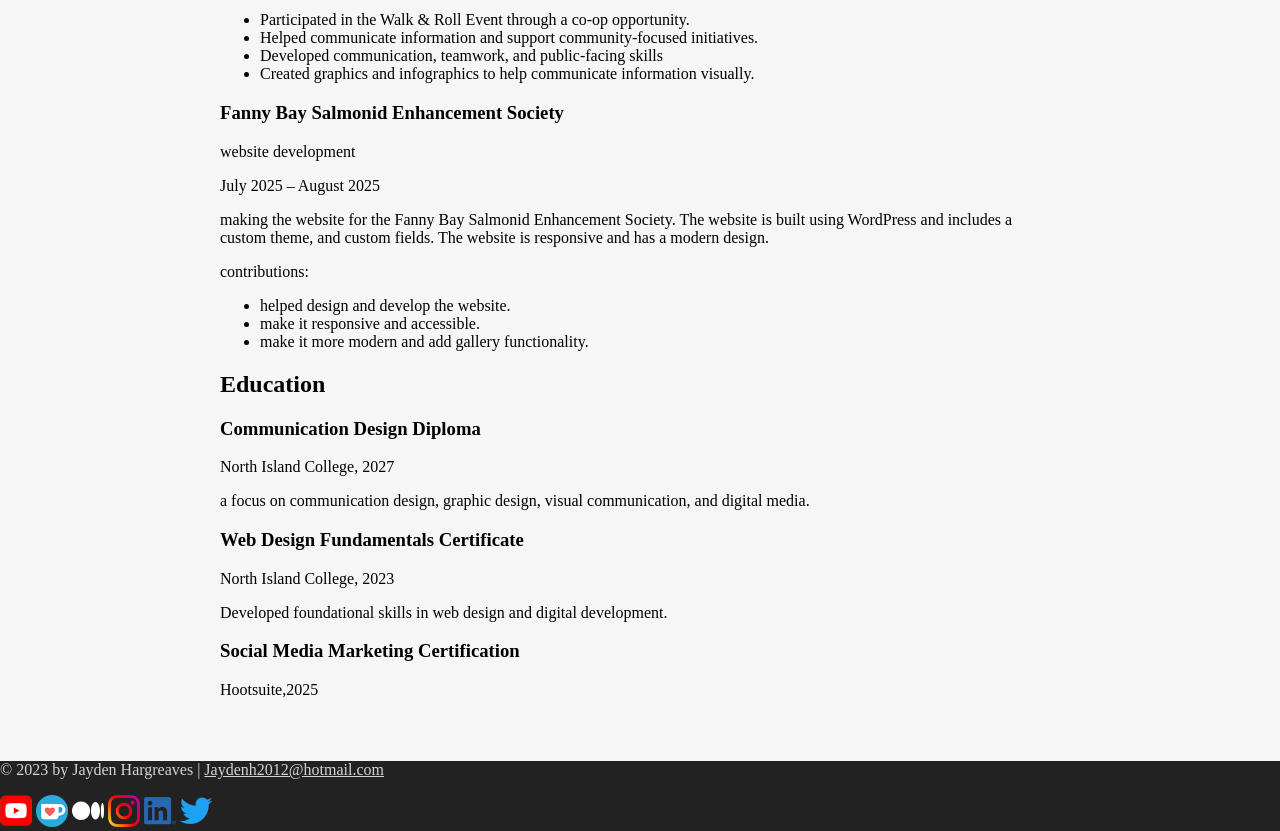
==== commit 815fd31f: "Added a content wrapper and styled it with margin, padding, and a max-width" ====
--- a/resume.html
+++ b/resume.html
@@ -12,11 +12,13 @@
   <body class="resume">
     <!-- //  INTRO  // -->
     <header>
-      <h1>Jayden Hargreaves</h1>
-      <h2>Graphic Designer and Communication Design Graduate</h2>
+      <div class="content-wrapper">
+        <h1>Jayden Hargreaves</h1>
+        <h2>Graphic Designer and Communication Design Graduate</h2>
+      </div>
     </header>
 
-    <main>
+    <main class="content-wrapper">
       <!-- //  PROFILE  // -->
       <section>
         <div class="content-wrap">
--- a/css/styles.css
+++ b/css/styles.css
@@ -18,9 +18,13 @@
 *:after {
   box-sizing: inherit;
 }
-
+html,
+body {
+  height: 100%;
+}
 body {
   background-color: #f6f6f6;
+  margin: 0;
 }
 
 /* links*/
@@ -35,13 +39,19 @@
   color: #d3d4d5;
 }
 footer a:hover {
-  color: #3c8453;
+  color: #bcaa96;
 }
 .btn {
   background: #3c8453;
   color: #f6f6f6;
   text-decoration: none;
 }
+.content-wrapper {
+  margin: 0 auto;
+  padding: 30px;
+  max-width: 900px;
+}
+
 /* HOME
 ------------------------------------*/
 .home {
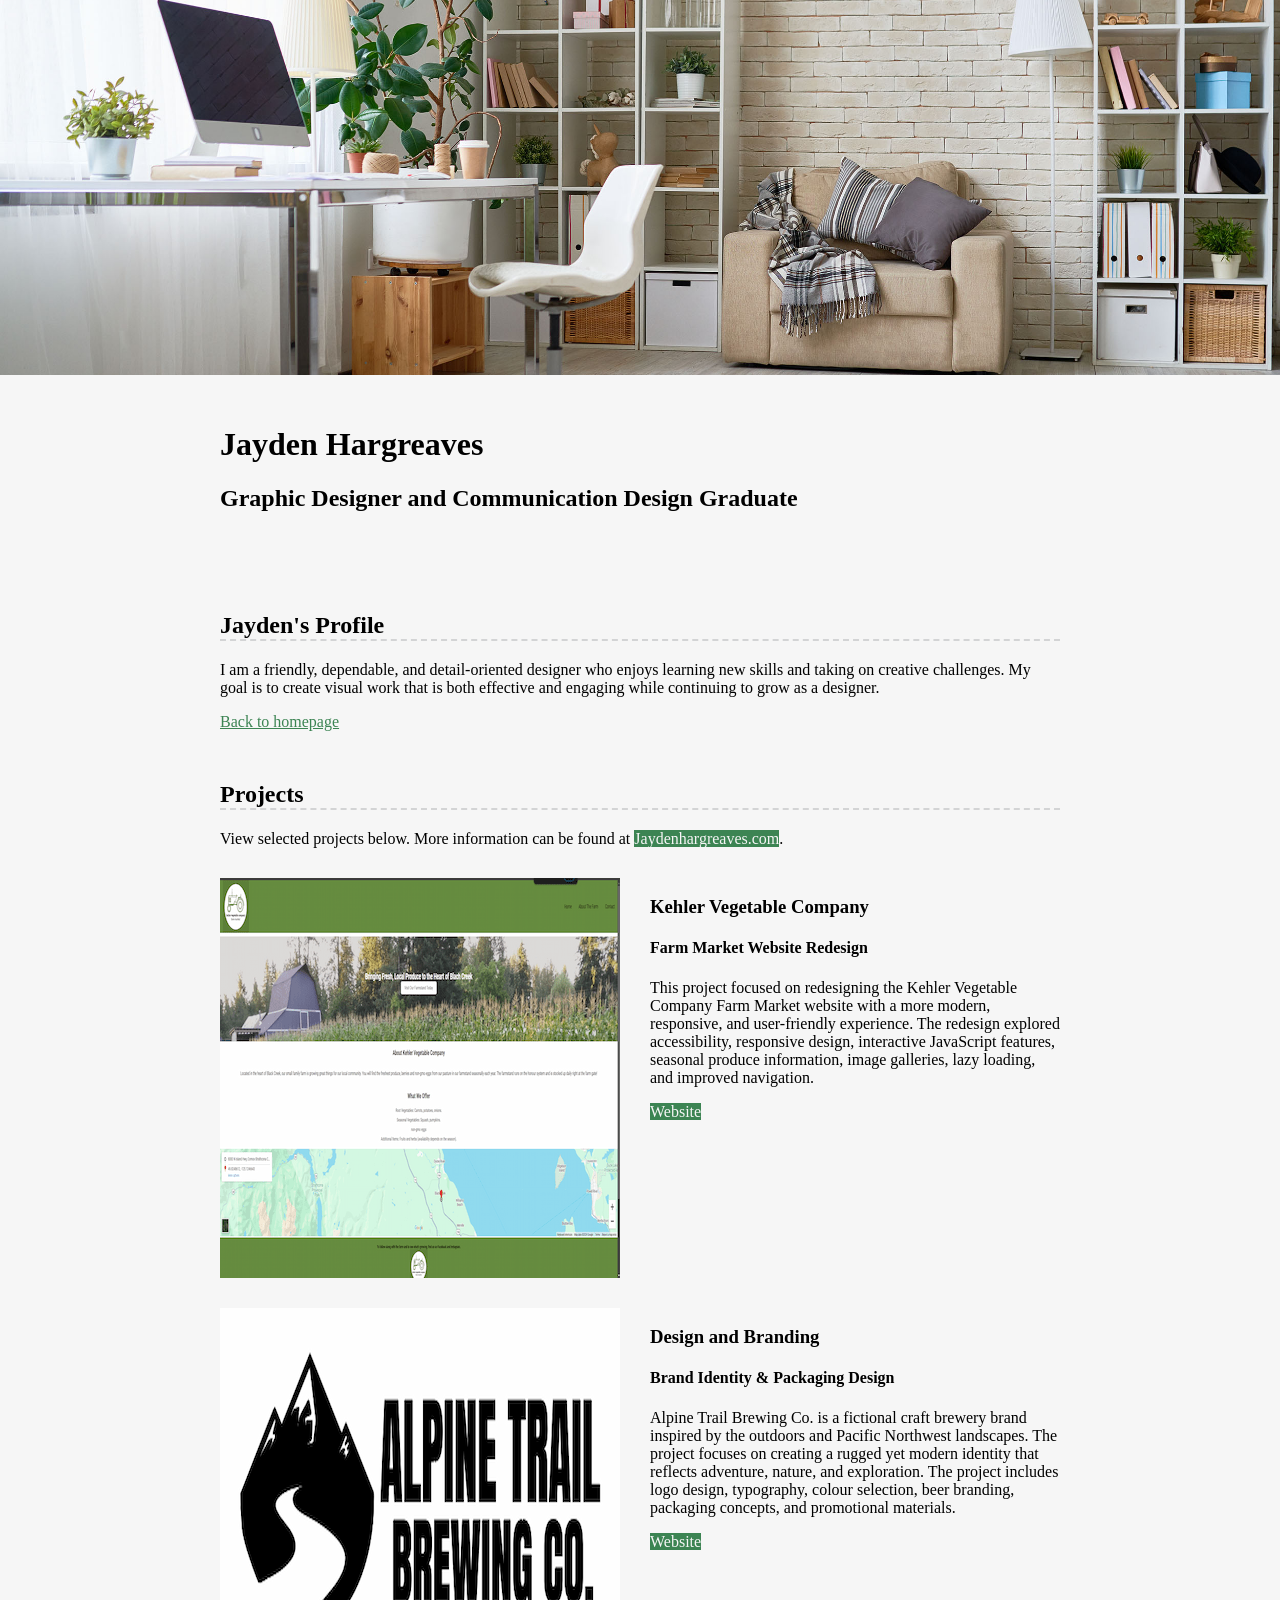
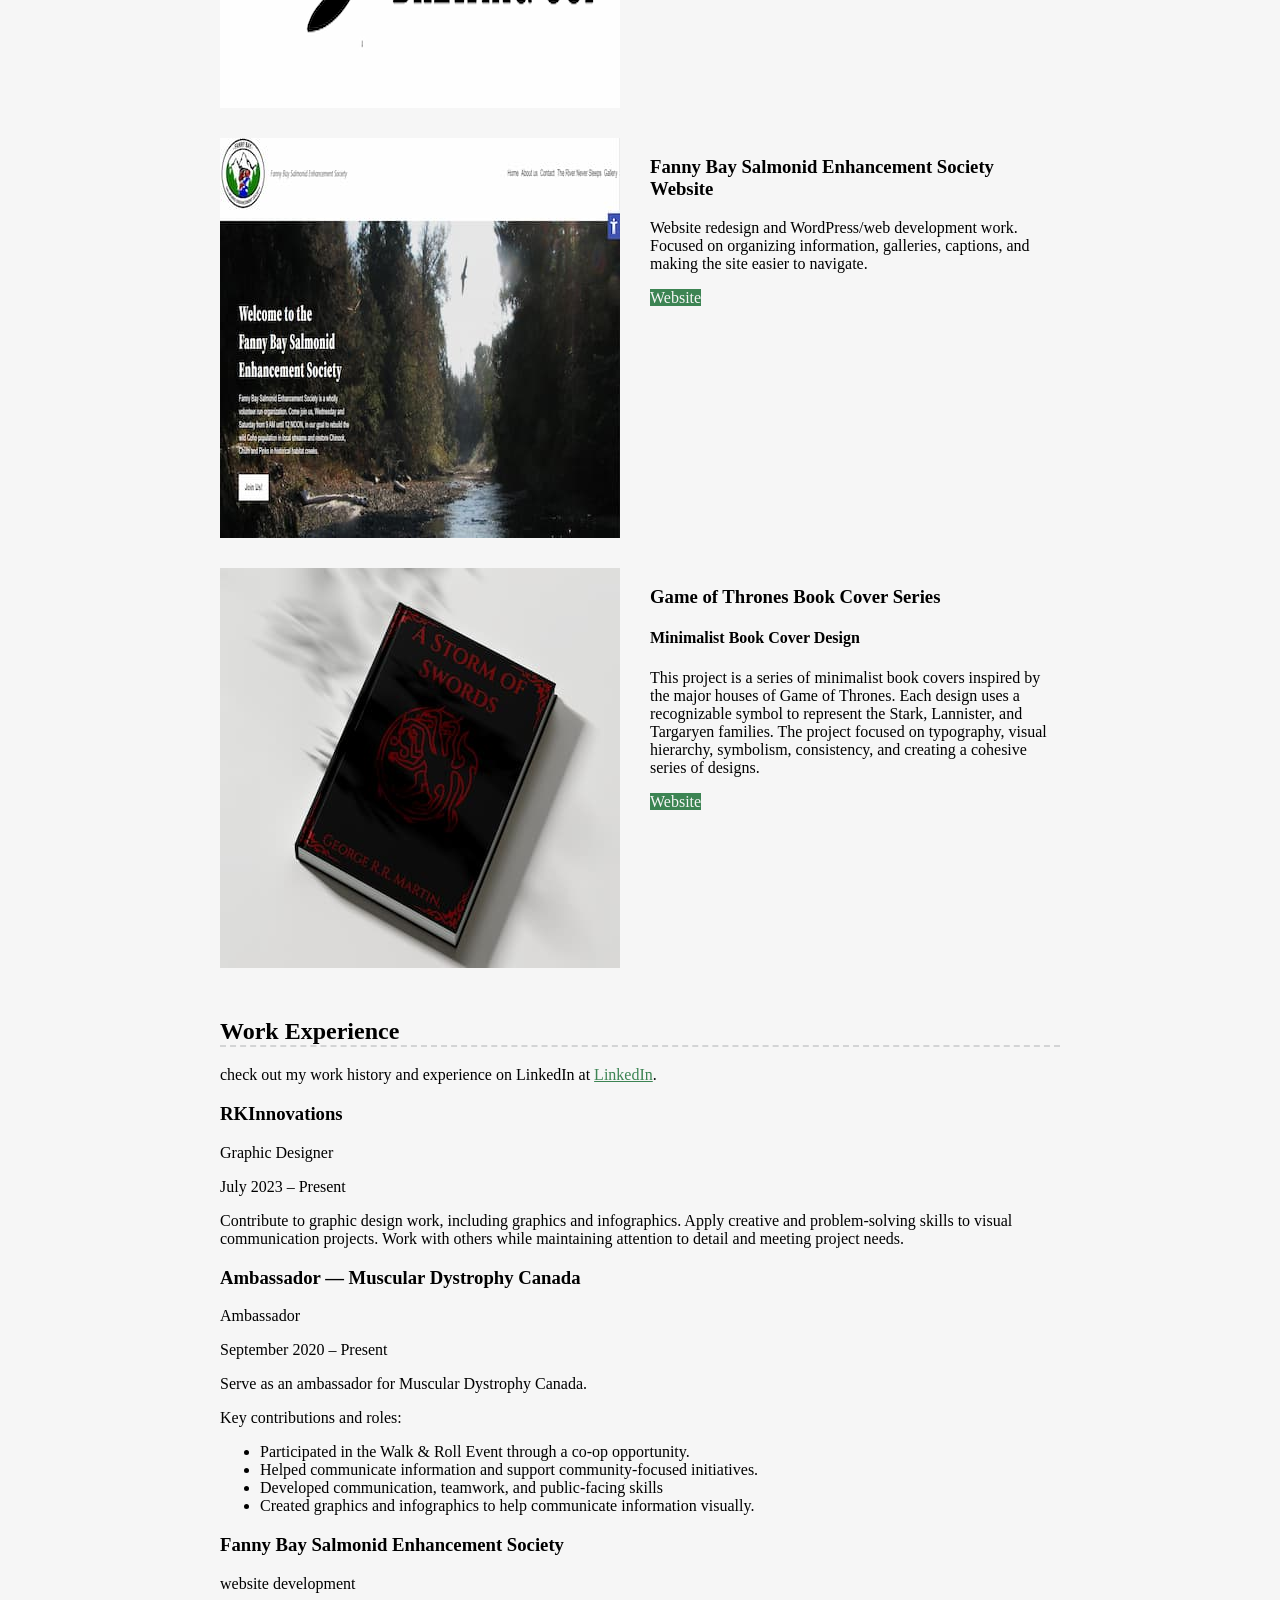
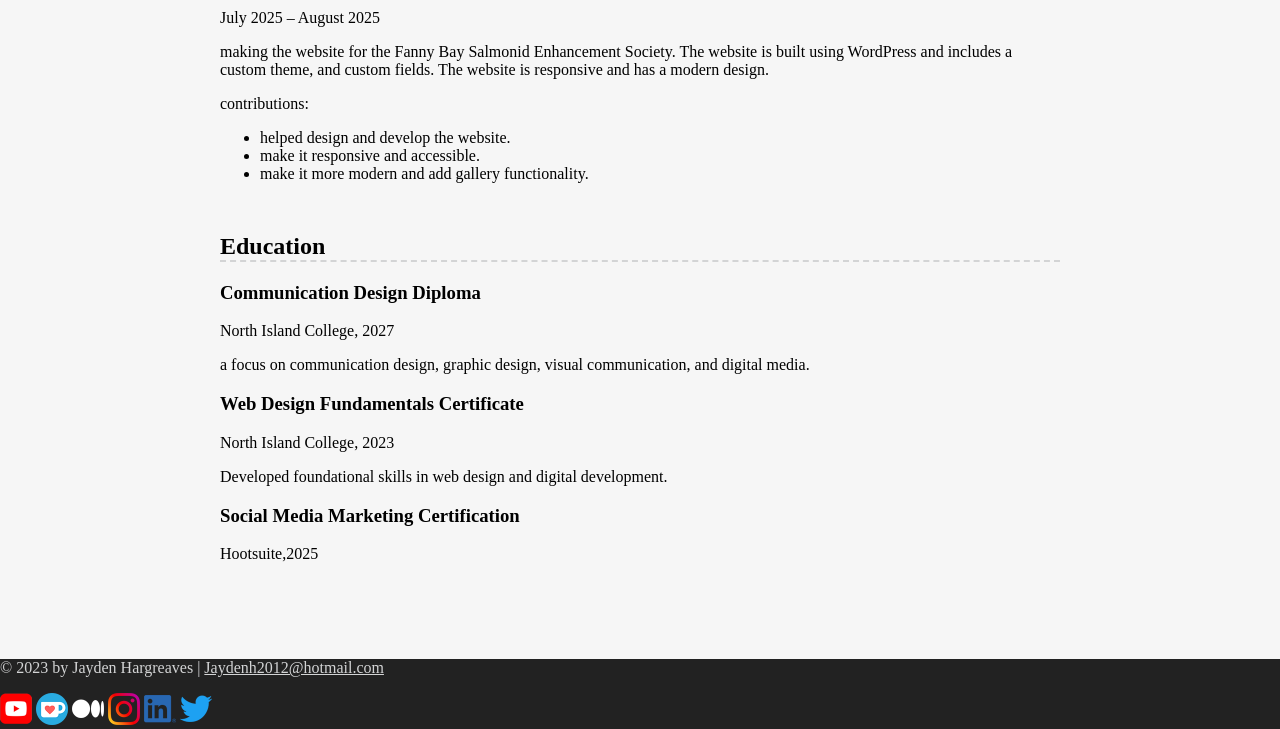
==== commit 9ccf9f18: "Fix resume section layout and align project images with content" ====
--- a/resume.html
+++ b/resume.html
@@ -20,7 +20,7 @@
 
     <main class="content-wrapper">
       <!-- //  PROFILE  // -->
-      <section>
+      <section class="resume-section">
         <div class="content-wrap">
           <h2>Jayden's Profile</h2>
           <p>
@@ -35,7 +35,7 @@
       </section>
 
       <!-- //  PROJECTS  // -->
-      <section>
+      <section class="resume-section">
         <h2>Projects</h2>
         <p>
           View selected projects below. More information can be found at
@@ -120,7 +120,7 @@
       </section>
 
       <!-- //  WORK EXPERIENCE  // -->
-      <section>
+      <section class="resume-section">
         <!-- Start content edits below this line.  -->
         <h2>Work Experience</h2>
         <p>
@@ -187,7 +187,7 @@
       </section>
 
       <!-- //  EDUCATION & CERTIFICATIONS  // -->
-      <section>
+      <section class="resume-section">
         <!-- Start content edits below this line.  -->
         <h2>Education</h2>
 
--- a/css/styles.css
+++ b/css/styles.css
@@ -64,9 +64,32 @@
 
 /* RESUME
 ------------------------------------*/
-
+.resume header::before {
+  background: url(../images/bg-home-office-studio.jpg) center;
+  background-size: cover;
+  content: "";
+  display: block;
+  height: 375px;
+}
+.resume-section {
+  margin-bottom: 50px;
+  clear: both;
+}
+.resume-section h2 {
+  border-bottom: 2px dashed #d3d4d5;
+}
 /* Profile
 ------------------------------------*/
+.project-item {
+  display: flow-root;
+  margin: 30px 0;
+}
+
+.project-item img {
+  width: 400px;
+  float: left;
+  margin-right: 30px;
+}
 
 /* Projects
 ------------------------------------*/
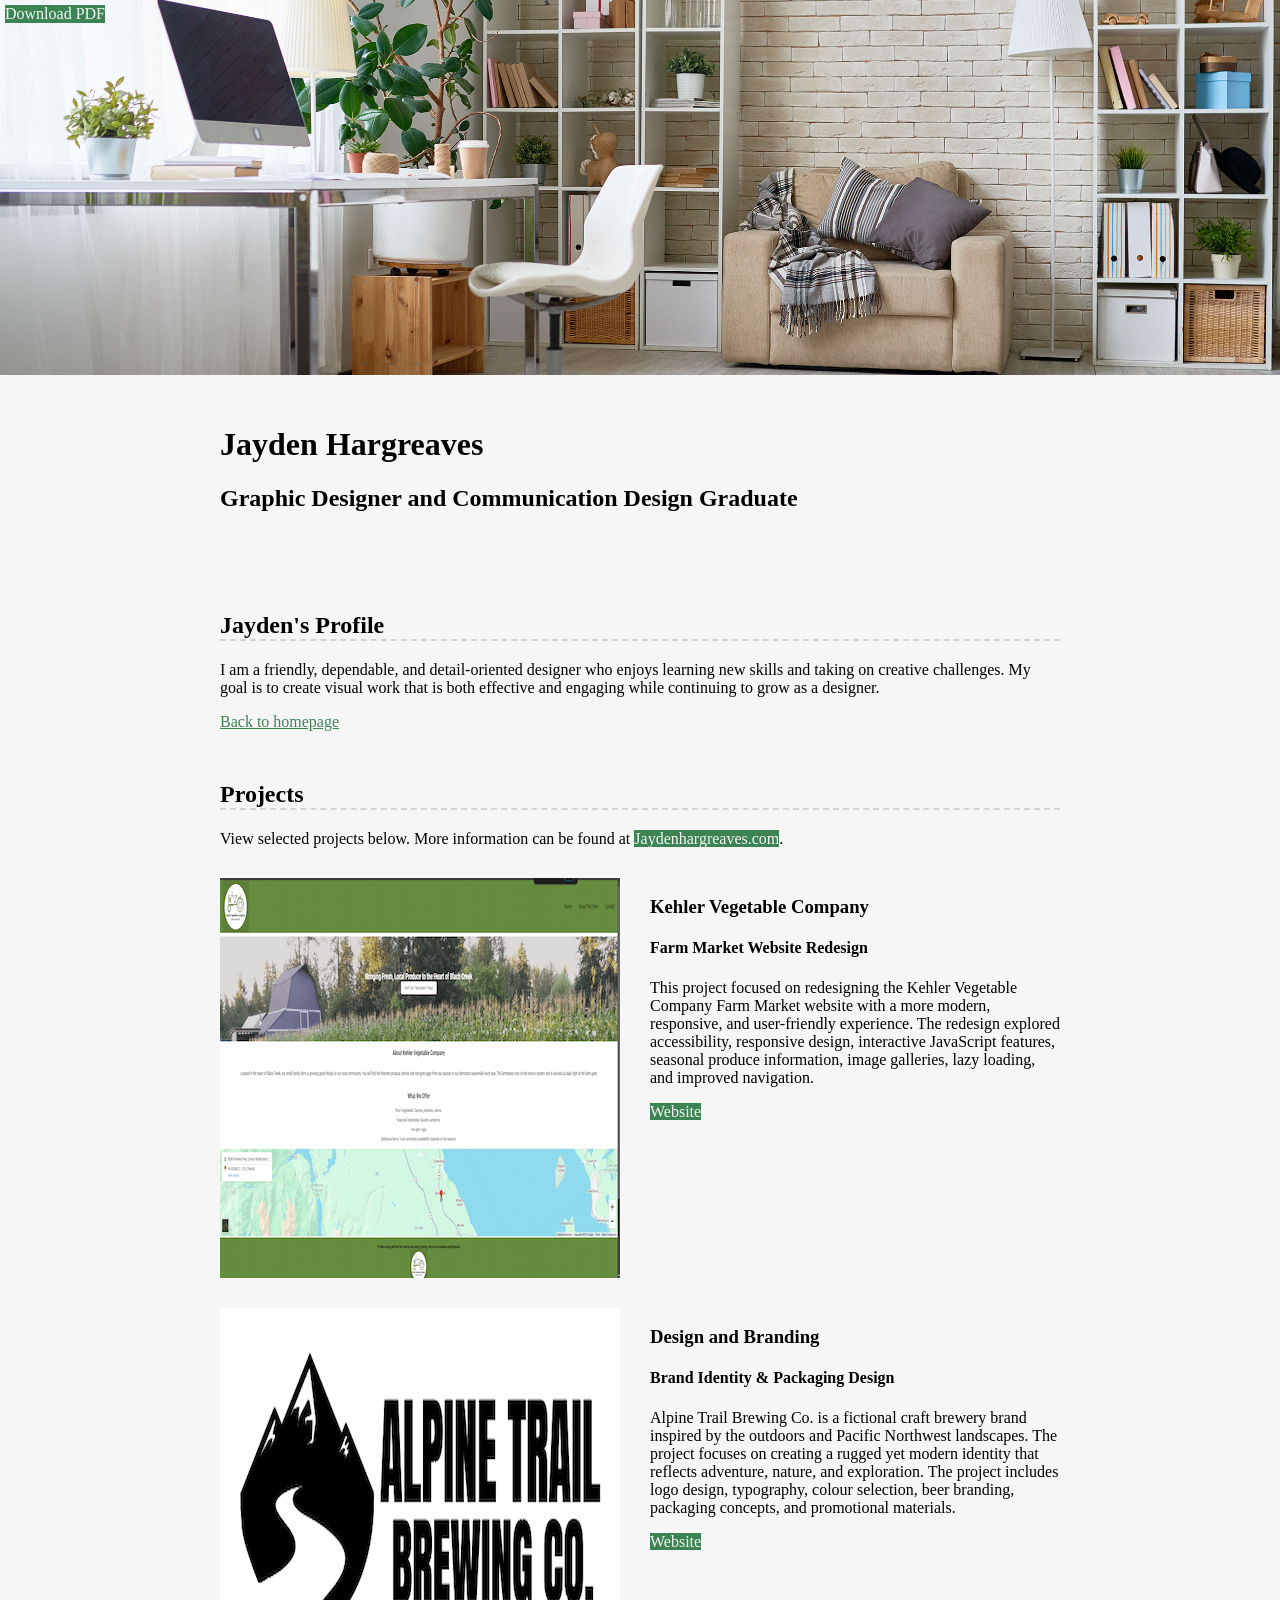
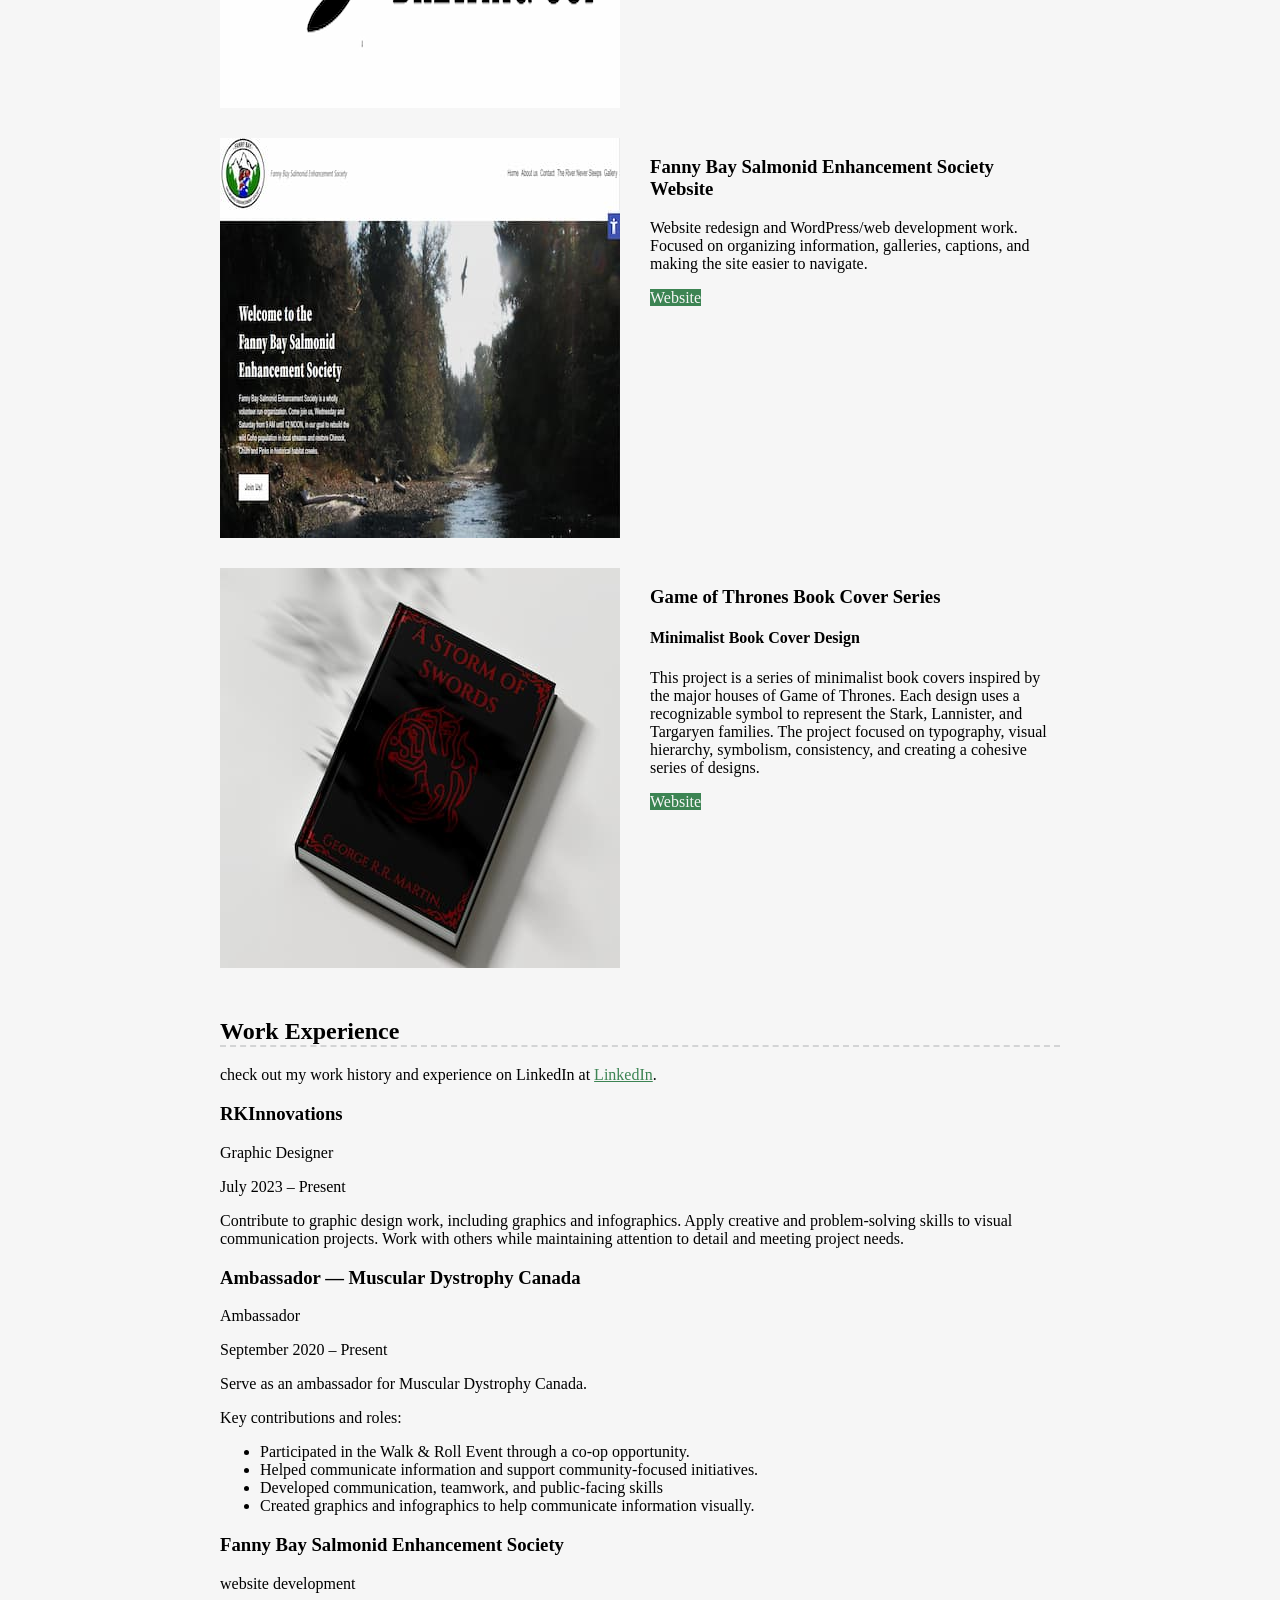
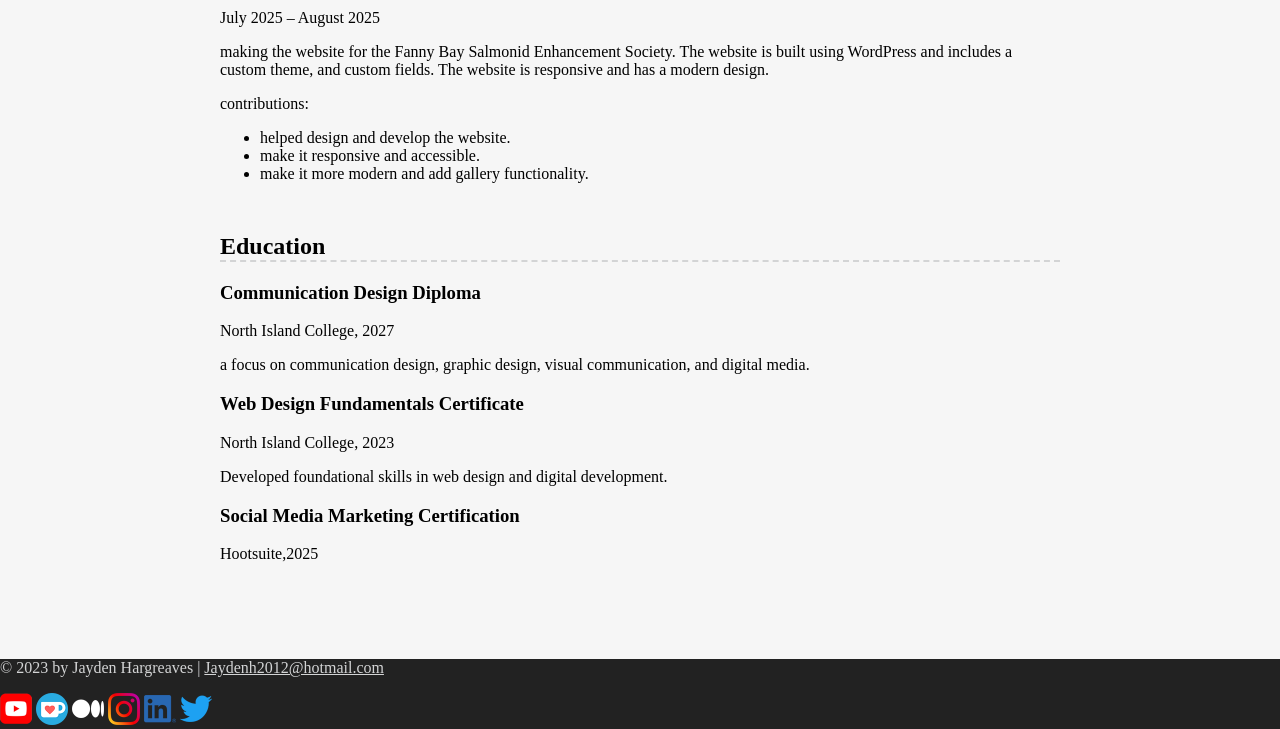
==== commit 3db4f475: "add resume download link and class" ====
--- a/resume.html
+++ b/resume.html
@@ -10,6 +10,9 @@
     <link rel="stylesheet" href="css/styles.css" />
   </head>
   <body class="resume">
+    <a class="btn download-link" href="Jayden hargreaves resume_FIXED.pdf"
+      >Download PDF</a
+    >
     <!-- //  INTRO  // -->
     <header>
       <div class="content-wrapper">
--- a/css/styles.css
+++ b/css/styles.css
@@ -78,6 +78,11 @@
 .resume-section h2 {
   border-bottom: 2px dashed #d3d4d5;
 }
+.download-link {
+  position: fixed;
+  top: 5px;
+  left: 5px;
+}
 /* Profile
 ------------------------------------*/
 .project-item {
